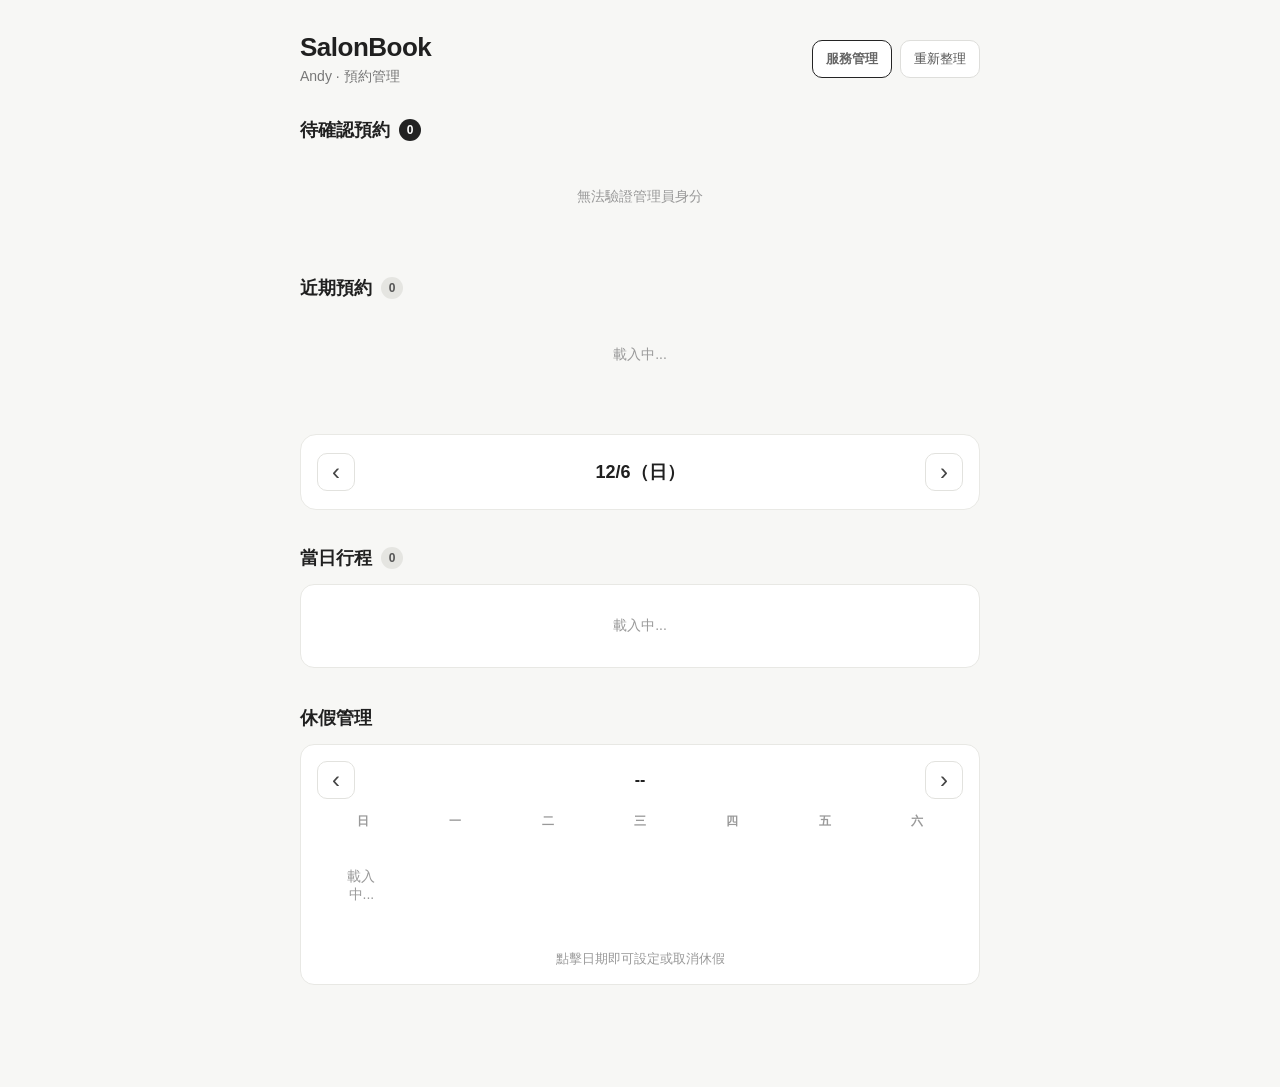
==== frontend/admin.html @ e7a5f5e0 "fix: improve admin mobile usability" ====
<!DOCTYPE html>
<html lang="zh-TW">

<head>
    <meta charset="UTF-8">

    <meta
        name="viewport"
        content="width=device-width, initial-scale=1.0"
    >

    <title>SalonBook 管理</title>

    <link
        rel="stylesheet"
        href="admin.css"
    >
</head>

<body>

    <main class="container">

        <header class="header">
            <div>
                <h1>SalonBook</h1>
                <p>Andy · 預約管理</p>
            </div>

            <div class="header-actions">

                <a
                    href="services.html"
                    class="header-nav-button"
                >
                    服務管理
                </a>

                <button
                    id="refresh-button"
                    type="button"
                    class="refresh-button"
                >
                    重新整理
                </button>

            </div>
        </header>


        <!-- 待確認：所有未來 PENDING，不受日期切換影響 -->
        <section class="section">

            <div class="section-header">

                <h2>待確認預約</h2>

                <span
                    id="pending-count"
                    class="count"
                >
                    0
                </span>

            </div>

            <div
                id="booking-list"
                class="booking-list"
            >
                <p class="loading">
                    載入中...
                </p>
            </div>

        </section>


        <!-- 近期預約：最近 10 筆 CONFIRMED，不受日期切換影響 -->
        <section class="section">

            <div class="section-header">

                <h2>近期預約</h2>

                <span
                    id="upcoming-count"
                    class="count count-secondary"
                >
                    0
                </span>

            </div>

            <div
                id="upcoming-list"
                class="booking-list"
            >
                <p class="loading">
                    載入中...
                </p>
            </div>

        </section>


        <!-- 日期導覽：僅影響下方「當日行程」 -->
        <section class="date-navigation">

            <button
                id="previous-date-button"
                type="button"
                class="date-button"
            >
                ‹
            </button>

            <div
                id="date-picker-button"
                class="current-date"
                role="button"
                tabindex="0"
            >
                <strong id="current-date-text">
                    --
                </strong>
            </div>

            <input
                id="date-picker"
                type="date"
                hidden
            >

            <button
                id="next-date-button"
                type="button"
                class="date-button"
            >
                ›
            </button>

        </section>


        <!-- 當日行程：目前選擇日期的 CONFIRMED -->
        <section class="section schedule-section">

            <div class="section-header">

                <h2>當日行程</h2>

                <span
                    id="schedule-count"
                    class="count count-secondary"
                >
                    0
                </span>

            </div>

            <div
                id="schedule-list"
                class="schedule-list"
            >
                <p class="loading">
                    載入中...
                </p>
            </div>

        </section>


        <!-- 休假管理 -->
        <section class="section">

            <div class="section-header">
                <h2>休假管理</h2>
            </div>

            <div class="calendar">

                <div class="calendar-header">

                    <button
                        id="calendar-prev-month"
                        type="button"
                        class="date-button"
                    >
                        ‹
                    </button>

                    <strong id="calendar-month-label">
                        --
                    </strong>

                    <button
                        id="calendar-next-month"
                        type="button"
                        class="date-button"
                    >
                        ›
                    </button>

                </div>

                <div class="calendar-weekdays">
                    <span>日</span>
                    <span>一</span>
                    <span>二</span>
                    <span>三</span>
                    <span>四</span>
                    <span>五</span>
                    <span>六</span>
                </div>

                <div
                    id="calendar-grid"
                    class="calendar-grid"
                >
                    <p class="loading">
                        載入中...
                    </p>
                </div>

                <p class="calendar-hint">
                    點擊日期即可設定或取消休假
                </p>

            </div>

        </section>

    </main>

    
    <script src="https://static.line-scdn.net/liff/edge/2/sdk.js"></script>
    <script src="admin.js"></script>

</body>

</html>
---- frontend/admin.css ----
/* =========================================
   Base
========================================= */

* {
    box-sizing: border-box;
}

html,
body {
    overflow-x: hidden;
}

body {
    margin: 0;
    background: #f7f7f5;

    font-family:
        -apple-system,
        BlinkMacSystemFont,
        "Segoe UI",
        "Noto Sans TC",
        sans-serif;

    color: #202020;
}

button {
    font: inherit;
}


/* =========================================
   Layout
========================================= */

.container {
    width: 100%;
    max-width: 720px;

    margin: 0 auto;
    padding:
        32px
        20px
        64px;
}


/* =========================================
   Header
========================================= */

.header {
    display: flex;
    align-items: center;
    justify-content: space-between;

    margin-bottom: 32px;
}

.header h1 {
    margin: 0 0 5px;

    font-size: 26px;
    font-weight: 750;
    letter-spacing: -0.5px;
}

.header p {
    margin: 0;

    color: #777;
    font-size: 14px;
}

.header-actions {
    display: flex;
    align-items: center;

    gap: 8px;
}

.refresh-button,
.header-nav-button {
    padding: 9px 13px;

    border: 1px solid #dededb;
    border-radius: 10px;

    background: #ffffff;
    color: #555;

    font-size: 13px;

    cursor: pointer;

    transition:
        background 0.15s ease,
        border-color 0.15s ease;
}

.refresh-button:hover,
.header-nav-button:hover {
    background: #f1f1ef;
    border-color: #d0d0cc;
}

.header-nav-button {
    display: inline-flex;
    align-items: center;

    text-decoration: none;

    border-color: #242424;
    color: #242424;
    font-weight: 600;
}

.header-nav-button:hover {
    background: #242424;
    color: #ffffff;
}


/* =========================================
   Date navigation
========================================= */

.date-navigation {
    display: grid;
    grid-template-columns: 44px 1fr 44px;

    align-items: center;

    padding: 18px 16px;
    margin-bottom: 32px;

    background: #ffffff;

    border: 1px solid #e9e9e5;
    border-radius: 16px;
}

.date-button {
    display: flex;
    align-items: center;
    justify-content: center;

    width: 38px;
    height: 38px;

    padding: 0;

    border: 1px solid #e2e2de;
    border-radius: 10px;

    background: #ffffff;
    color: #444;

    font-size: 24px;
    line-height: 1;

    cursor: pointer;

    transition:
        background 0.15s ease,
        border-color 0.15s ease;
}

.date-button:last-child {
    justify-self: end;
}

.date-button:hover {
    background: #f4f4f1;
    border-color: #d5d5d0;
}

.current-date {
    display: flex;
    align-items: center;
    justify-content: center;

    min-height: 38px;

    border-radius: 10px;

    cursor: pointer;
}

.current-date:hover {
    background: #f7f7f4;
}

.current-date strong {
    font-size: 18px;
    font-weight: 700;
}


/* =========================================
   Section
========================================= */

.section {
    margin-bottom: 38px;
}

.section-header {
    display: flex;
    align-items: center;

    gap: 9px;

    margin-bottom: 14px;
}

.section-header h2 {
    margin: 0;

    font-size: 18px;
    font-weight: 700;
}

.count {
    display: inline-flex;

    align-items: center;
    justify-content: center;

    min-width: 22px;
    height: 22px;

    padding: 0 7px;

    border-radius: 999px;

    background: #222222;
    color: #ffffff;

    font-size: 12px;
    font-weight: 600;
}

.count-secondary {
    background: #e5e5e1;
    color: #555;
}


/* =========================================
   Pending booking list
========================================= */

.booking-list {
    display: flex;
    flex-direction: column;

    gap: 12px;
}

.booking-card {
    display: grid;

    grid-template-columns:
        72px
        1fr
        auto;

    align-items: center;

    gap: 16px;

    padding: 17px;

    background: #ffffff;

    border: 1px solid #e8e8e4;
    border-radius: 14px;

    transition:
        border-color 0.15s ease,
        box-shadow 0.15s ease;
}

.booking-card:hover {
    border-color: #ddddda;

    box-shadow:
        0 3px 12px
        rgba(0, 0, 0, 0.035);
}


/* =========================================
   Booking time
========================================= */

.booking-time {
    display: flex;
    flex-direction: column;

    gap: 3px;
}

.booking-time strong {
    font-size: 16px;
    font-weight: 700;
}

.booking-time span {
    color: #777;
    font-size: 14px;
}


/* =========================================
   Booking information
========================================= */

.booking-info {
    min-width: 0;
}

.booking-info h3 {
    margin: 0 0 5px;

    font-size: 16px;
    font-weight: 650;
}

.booking-info p {
    margin: 3px 0;

    color: #696969;
    font-size: 14px;
}

.booking-info .phone {
    color: #929292;
    font-size: 13px;
}


/* =========================================
   Booking actions
========================================= */

.booking-actions {
    display: flex;

    align-items: center;

    gap: 7px;
}

.booking-actions button {
    min-height: 38px;

    padding: 8px 13px;

    border-radius: 9px;

    font-size: 13px;
    font-weight: 600;

    cursor: pointer;

    transition:
        background 0.15s ease,
        border-color 0.15s ease,
        opacity 0.15s ease;
}

.reject-button {
    border: 1px solid #dededb;

    background: #ffffff;
    color: #666;
}

.reject-button:hover {
    background: #f4f4f1;
}

.confirm-button {
    border: 1px solid #242424;

    background: #242424;
    color: #ffffff;
}

.confirm-button:hover {
    background: #3a3a3a;
}


/* =========================================
   Daily schedule
========================================= */

.schedule-section {
    padding-top: 4px;
}

.schedule-list {
    display: flex;
    flex-direction: column;

    background: #ffffff;

    border: 1px solid #e8e8e4;
    border-radius: 14px;

    overflow: hidden;
}


/*
   These classes will be used by admin.js
   when we implement today's confirmed schedule.
*/

.schedule-item {
    display: grid;

    grid-template-columns:
        70px
        1fr;

    gap: 16px;

    padding: 17px;

    border-bottom: 1px solid #eeeeeb;
}

.schedule-item:last-child {
    border-bottom: none;
}

.schedule-time {
    font-size: 16px;
    font-weight: 700;
}

.schedule-info h3 {
    margin: 0 0 5px;

    font-size: 15px;
    font-weight: 650;
}

.schedule-info p {
    margin: 0;

    color: #777;
    font-size: 13px;
}


/* =========================================
   Leave calendar
========================================= */

.calendar {
    padding: 16px;

    background: #ffffff;

    border: 1px solid #e8e8e4;
    border-radius: 14px;
}

.calendar-header {
    display: grid;
    grid-template-columns: 38px 1fr 38px;

    align-items: center;

    margin-bottom: 14px;
}

.calendar-header strong {
    text-align: center;

    font-size: 16px;
    font-weight: 700;
}

.calendar-weekdays {
    display: grid;
    grid-template-columns: repeat(7, 1fr);

    margin-bottom: 6px;

    color: #999;
    font-size: 12px;
    font-weight: 600;
    text-align: center;
}

.calendar-grid {
    display: grid;
    grid-template-columns: repeat(7, 1fr);

    gap: 4px;
}

.calendar-day {
    display: flex;
    align-items: center;
    justify-content: center;

    aspect-ratio: 1;

    border: 1px solid transparent;
    border-radius: 10px;

    background: none;

    font-size: 14px;
    color: #202020;

    cursor: pointer;

    transition:
        background 0.15s ease,
        border-color 0.15s ease;
}

.calendar-day:hover {
    background: #f4f4f1;
}

.calendar-day:disabled {
    color: #cccccc;
    cursor: default;
}

.calendar-day:disabled:hover {
    background: none;
}

.calendar-day-empty {
    visibility: hidden;
}

.calendar-day-off {
    background: #fdeceb;
    border-color: #f3c8c4;
    color: #c0392b;
    font-weight: 700;
}

.calendar-day-off:hover {
    background: #fbe0dd;
}

.calendar-hint {
    margin: 14px 0 0;

    text-align: center;

    color: #999;
    font-size: 13px;
}


/* =========================================
   Loading / Empty
========================================= */

.loading,
.empty {
    margin: 0;

    padding: 32px 20px;

    text-align: center;

    color: #999;
    font-size: 14px;
}


/* =========================================
   Mobile
========================================= */

@media (max-width: 600px) {

    .container {
        padding:
            24px
            16px
            48px;
    }


    /* Header */

    .header {
        margin-bottom: 24px;
    }

    .header h1 {
        font-size: 24px;
    }

    .header-actions {
        flex-wrap: wrap;
        justify-content: flex-end;
    }

    .refresh-button,
    .header-nav-button {
        padding: 8px 10px;

        font-size: 12px;
    }


    /* Date */

    .date-navigation {
        margin-bottom: 28px;

        padding:
            15px
            12px;
    }


    /* Pending card */

    .booking-card {
        grid-template-columns:
            60px
            1fr;

        gap:
            12px
            14px;

        padding: 16px;
    }

    .booking-actions {
        grid-column:
            1 / -1;

        justify-content: flex-end;

        padding-top: 4px;
    }

    .booking-actions button {
        min-width: 76px;
    }


    /* Schedule */

    .schedule-item {
        grid-template-columns:
            58px
            1fr;

        gap: 12px;

        padding:
            16px
            15px;
    }
}


/* =========================================
   Very small phones
========================================= */

@media (max-width: 380px) {

    .container {
        padding-left: 13px;
        padding-right: 13px;
    }

    .booking-actions {
        display: grid;

        grid-template-columns:
            1fr
            1fr;
    }

    .booking-actions button {
        width: 100%;
    }
}


/* =========================================
   Service management
========================================= */

.header a {
    color: #666;
    text-decoration: none;
}

.header a:hover {
    text-decoration: underline;
}

.service-list {
    display: flex;
    flex-direction: column;

    gap: 12px;
}

.service-card {
    display: flex;
    align-items: center;
    justify-content: space-between;

    gap: 16px;

    padding: 17px;

    background: #ffffff;

    border: 1px solid #e8e8e4;
    border-radius: 14px;
}

.service-card.inactive {
    opacity: 0.55;
}

.service-card-info h3 {
    margin: 0 0 5px;

    font-size: 16px;
    font-weight: 650;
}

.service-card-info p {
    margin: 3px 0;

    color: #696969;
    font-size: 14px;
}

.service-status {
    display: inline-flex;

    align-items: center;

    margin-top: 4px;

    padding: 2px 9px;

    border-radius: 999px;

    font-size: 12px;
    font-weight: 600;

    background: #e5f6ec;
    color: #1f8a4c;
}

.service-status.inactive {
    background: #f1f1ef;
    color: #888;
}

.service-card-actions {
    flex-shrink: 0;
}

.service-edit-button {
    min-height: 38px;

    padding: 8px 13px;

    border: 1px solid #dededb;
    border-radius: 9px;

    background: #ffffff;
    color: #555;

    font-size: 13px;
    font-weight: 600;

    cursor: pointer;

    transition: background 0.15s ease;
}

.service-edit-button:hover {
    background: #f4f4f1;
}

.service-form {
    display: flex;
    flex-direction: column;

    gap: 12px;

    padding: 16px;

    background: #ffffff;

    border: 1px solid #e8e8e4;
    border-radius: 14px;
}

.service-field {
    display: flex;
    flex-direction: column;

    min-width: 0;

    gap: 6px;

    color: #555;
    font-size: 13px;
    font-weight: 600;
}

.service-field input[type="text"],
.service-field input[type="number"] {
    width: 100%;
    min-width: 0;

    padding: 9px 11px;

    border: 1px solid #dededb;
    border-radius: 9px;

    font: inherit;
    font-weight: 400;

    color: #202020;
}

.service-field-checkbox {
    flex-direction: row;
    align-items: center;

    gap: 8px;
}

.service-field-row {
    display: grid;
    grid-template-columns: minmax(0, 1fr) minmax(0, 1fr);

    gap: 12px;
}

.service-submit {
    min-height: 42px;

    padding: 10px 13px;

    border: 1px solid #242424;
    border-radius: 9px;

    background: #242424;
    color: #ffffff;

    font-size: 14px;
    font-weight: 600;

    cursor: pointer;

    transition: background 0.15s ease;
}

.service-submit:hover {
    background: #3a3a3a;
}

.service-edit-overlay {
    position: fixed;
    inset: 0;

    display: flex;
    align-items: center;
    justify-content: center;

    padding: 20px;

    background: rgba(0, 0, 0, 0.4);

    z-index: 100;
}

.service-edit-overlay.hidden {
    display: none;
}

.service-edit-dialog {
    width: 100%;
    max-width: 420px;

    padding: 20px;

    background: #ffffff;

    border-radius: 16px;
}

.service-edit-dialog h2 {
    margin: 0 0 16px;

    font-size: 18px;
    font-weight: 700;
}

.service-edit-dialog form {
    display: flex;
    flex-direction: column;

    gap: 14px;
}

.service-edit-actions {
    display: flex;

    justify-content: flex-end;

    gap: 8px;
}

.service-edit-actions button {
    min-height: 42px;

    padding: 10px 16px;

    border-radius: 9px;

    font-size: 14px;
    font-weight: 600;

    cursor: pointer;
}
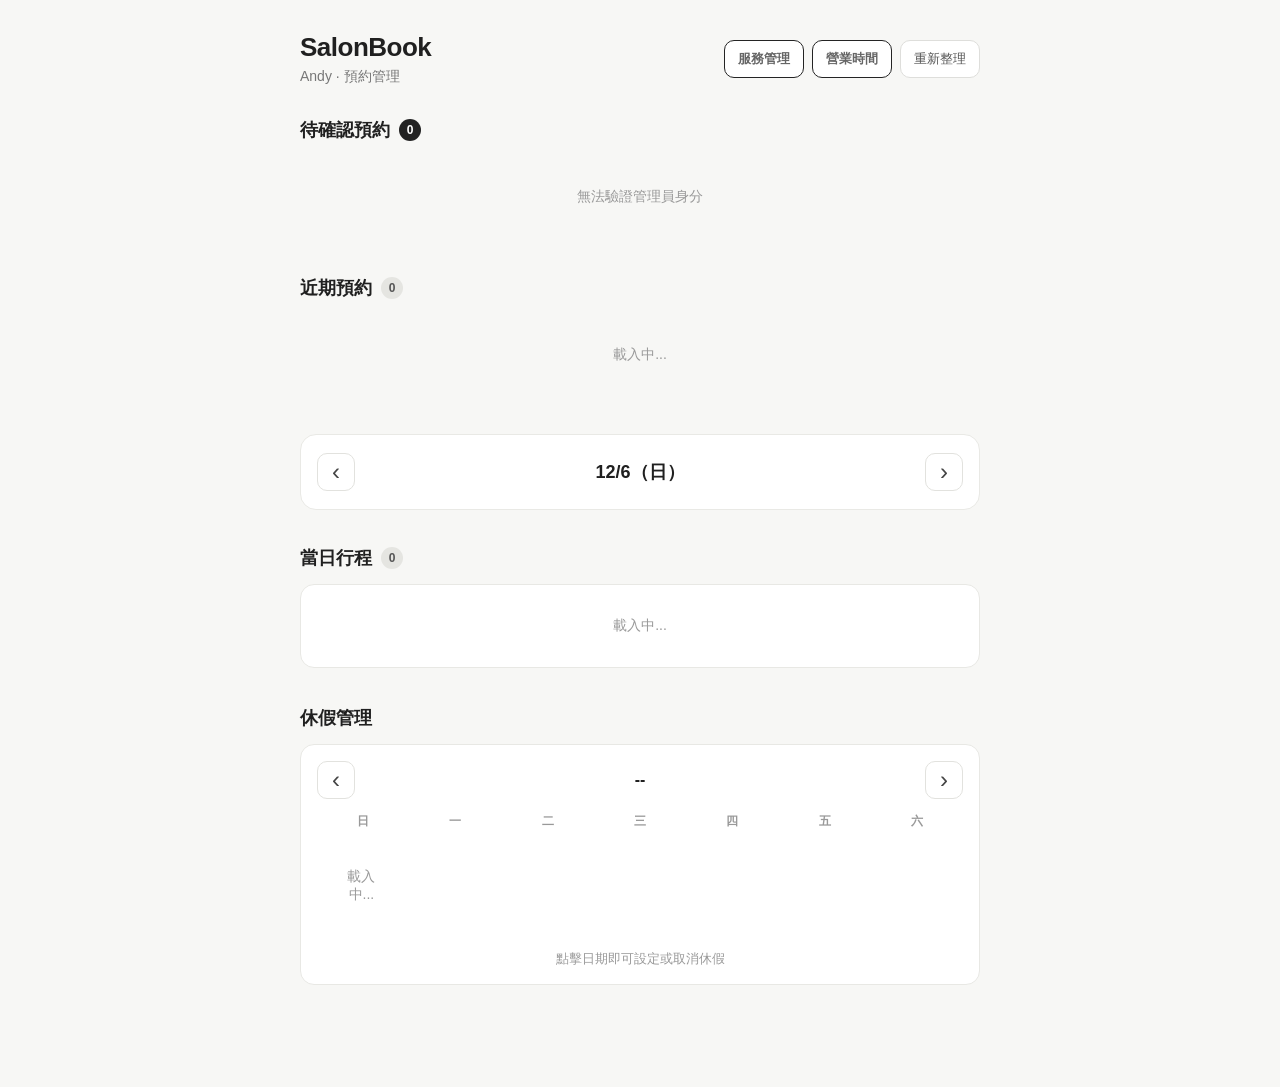
==== commit 3d796008: "feat: add business hours management" ====
--- a/frontend/admin.html
+++ b/frontend/admin.html
@@ -34,6 +34,13 @@
                     class="header-nav-button"
                 >
                     服務管理
+                </a>
+
+                <a
+                    href="schedule.html"
+                    class="header-nav-button"
+                >
+                    營業時間
                 </a>
 
                 <button
--- a/frontend/admin.css
+++ b/frontend/admin.css
@@ -947,4 +947,85 @@
     font-weight: 600;
 
     cursor: pointer;
+}
+
+
+/* =========================================
+   Weekly schedule
+========================================= */
+
+.schedule-week-list {
+    display: flex;
+    flex-direction: column;
+
+    background: #ffffff;
+
+    border: 1px solid #e8e8e4;
+    border-radius: 14px;
+
+    overflow: hidden;
+}
+
+.schedule-week-row {
+    display: flex;
+    align-items: center;
+    justify-content: space-between;
+
+    gap: 12px;
+
+    padding: 16px 17px;
+
+    border-bottom: 1px solid #eeeeeb;
+}
+
+.schedule-week-row:last-child {
+    border-bottom: none;
+}
+
+.schedule-week-info {
+    display: flex;
+    flex-direction: column;
+
+    gap: 3px;
+}
+
+.schedule-week-info strong {
+    font-size: 15px;
+    font-weight: 650;
+}
+
+.schedule-week-info span {
+    color: #777;
+    font-size: 13px;
+}
+
+.schedule-week-row.closed .schedule-week-info span {
+    color: #c0392b;
+}
+
+.schedule-edit-button {
+    min-height: 38px;
+
+    padding: 8px 13px;
+
+    border: 1px solid #dededb;
+    border-radius: 9px;
+
+    background: #ffffff;
+    color: #555;
+
+    font-size: 13px;
+    font-weight: 600;
+
+    cursor: pointer;
+
+    transition: background 0.15s ease;
+}
+
+.schedule-edit-button:hover {
+    background: #f4f4f1;
+}
+
+#schedule-edit-time-fields.hidden {
+    display: none;
 }
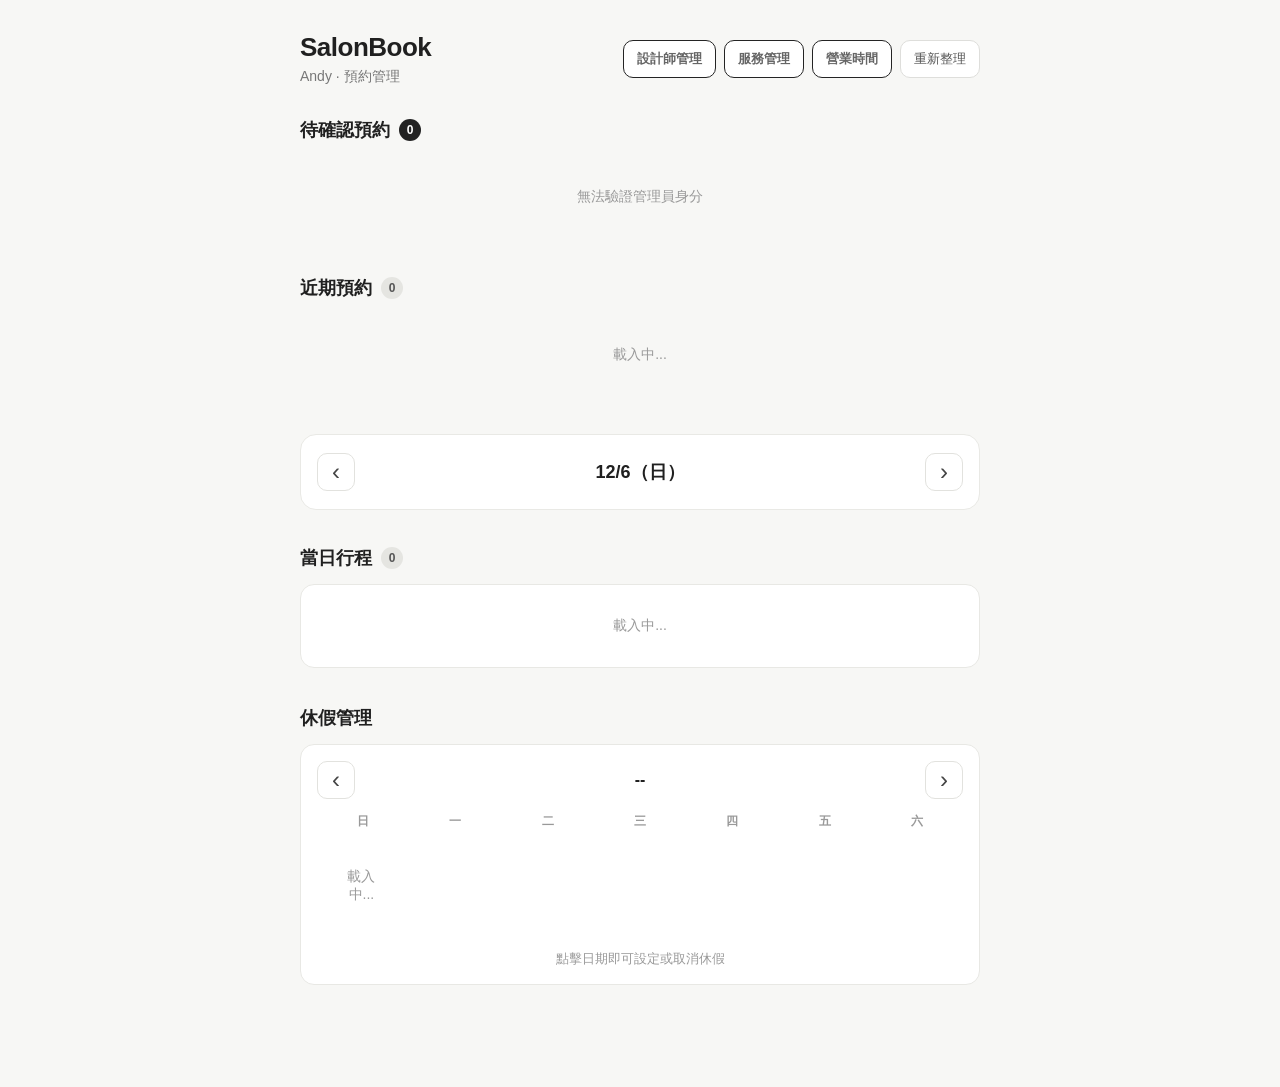
==== commit 472f53fd: "add multi-staff booking support" ====
--- a/frontend/admin.html
+++ b/frontend/admin.html
@@ -28,6 +28,13 @@
             </div>
 
             <div class="header-actions">
+
+                <a
+                    href="staff.html"
+                    class="header-nav-button"
+                >
+                    設計師管理
+                </a>
 
                 <a
                     href="services.html"
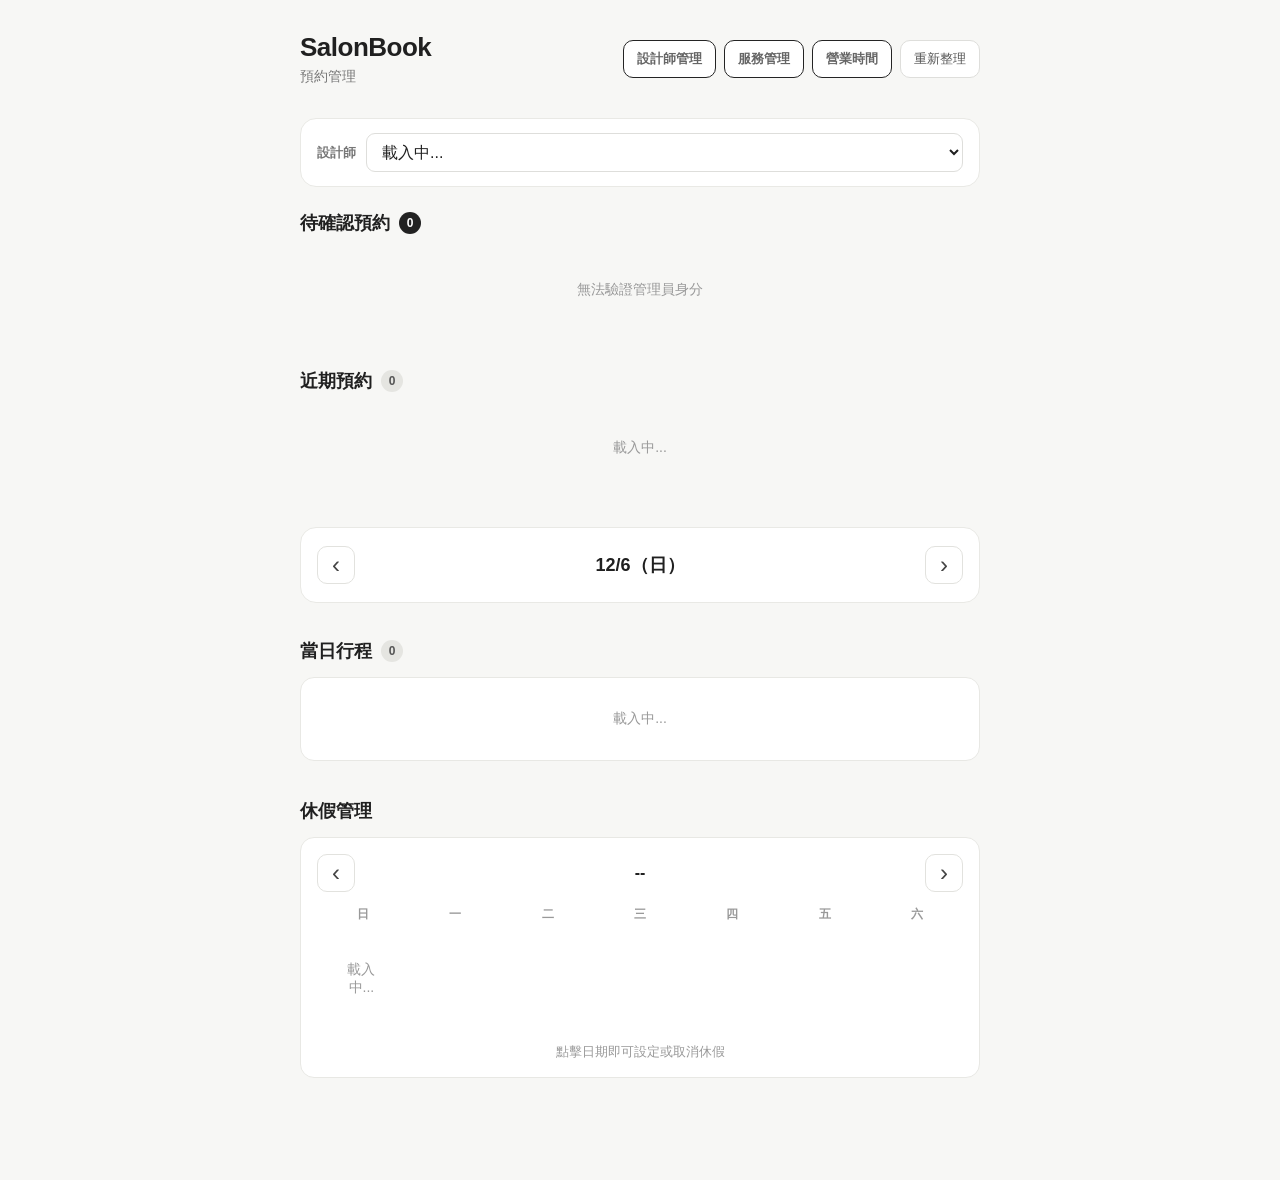
==== commit 747ebb5c: "feat: support staff switching in admin dashboard" ====
--- a/frontend/admin.html
+++ b/frontend/admin.html
@@ -24,7 +24,7 @@
         <header class="header">
             <div>
                 <h1>SalonBook</h1>
-                <p>Andy · 預約管理</p>
+                <p id="current-staff-label">預約管理</p>
             </div>
 
             <div class="header-actions">
@@ -44,6 +44,7 @@
                 </a>
 
                 <a
+                    id="schedule-nav-link"
                     href="schedule.html"
                     class="header-nav-button"
                 >
@@ -60,6 +61,18 @@
 
             </div>
         </header>
+
+
+        <!-- 設計師切換 -->
+        <section class="staff-switcher">
+
+            <label for="staff-select">設計師</label>
+
+            <select id="staff-select">
+                <option>載入中...</option>
+            </select>
+
+        </section>
 
 
         <!-- 待確認：所有未來 PENDING，不受日期切換影響 -->
--- a/frontend/admin.css
+++ b/frontend/admin.css
@@ -1028,4 +1028,46 @@
 
 #schedule-edit-time-fields.hidden {
     display: none;
+}
+
+
+/* =========================================
+   Staff switcher
+========================================= */
+
+.staff-switcher {
+    display: flex;
+    align-items: center;
+
+    gap: 10px;
+
+    padding: 14px 16px;
+    margin-bottom: 24px;
+
+    background: #ffffff;
+
+    border: 1px solid #e9e9e5;
+    border-radius: 16px;
+}
+
+.staff-switcher label {
+    flex-shrink: 0;
+
+    color: #777;
+    font-size: 13px;
+    font-weight: 600;
+}
+
+.staff-switcher select {
+    flex: 1;
+
+    padding: 9px 11px;
+
+    border: 1px solid #dededb;
+    border-radius: 9px;
+
+    background: #ffffff;
+    color: #202020;
+
+    font: inherit;
 }
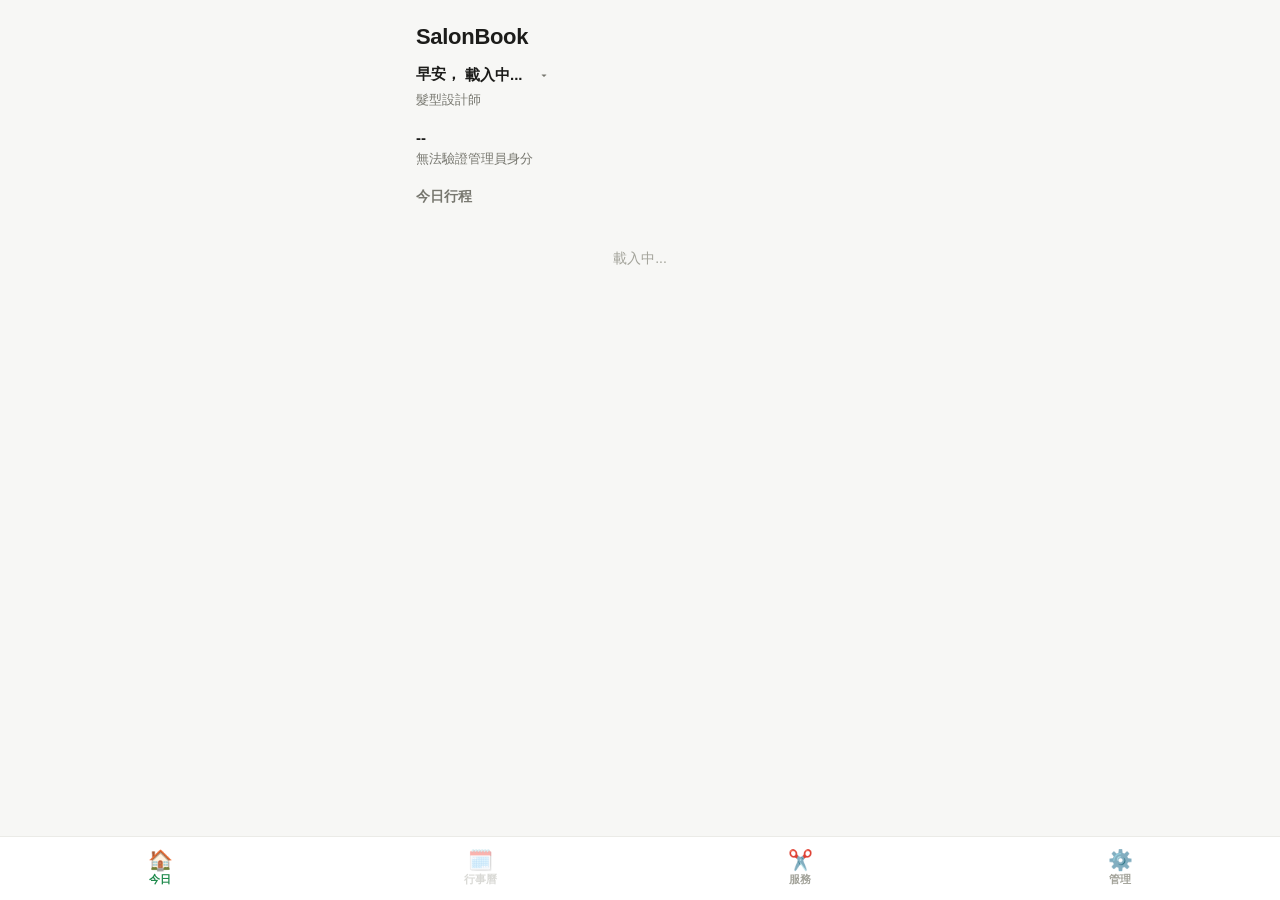
==== commit 09b64014: "feat: redesign admin today booking flow" ====
--- a/frontend/admin.html
+++ b/frontend/admin.html
@@ -9,261 +9,152 @@
         content="width=device-width, initial-scale=1.0"
     >
 
-    <title>SalonBook 管理</title>
+    <title>SalonBook 今日</title>
 
     <link
         rel="stylesheet"
-        href="admin.css"
+        href="admin-app.css"
     >
 </head>
 
 <body>
 
-    <main class="container">
+    <main class="app-container">
 
-        <header class="header">
+        <!-- 問候 + 設計師切換 -->
+        <header class="greeting-header">
             <div>
-                <h1>SalonBook</h1>
-                <p id="current-staff-label">預約管理</p>
-            </div>
+                <h1 class="brand-title">SalonBook</h1>
 
-            <div class="header-actions">
+                <div class="staff-switcher-v2">
+                    <span class="staff-greeting-prefix">早安，</span>
+                    <select id="staff-select">
+                        <option>載入中...</option>
+                    </select>
+                </div>
 
-                <a
-                    href="staff.html"
-                    class="header-nav-button"
-                >
-                    設計師管理
-                </a>
-
-                <a
-                    href="services.html"
-                    class="header-nav-button"
-                >
-                    服務管理
-                </a>
-
-                <a
-                    id="schedule-nav-link"
-                    href="schedule.html"
-                    class="header-nav-button"
-                >
-                    營業時間
-                </a>
-
-                <button
-                    id="refresh-button"
-                    type="button"
-                    class="refresh-button"
-                >
-                    重新整理
-                </button>
-
+                <p class="staff-role" id="staff-role">髮型設計師</p>
             </div>
         </header>
 
+        <p class="today-date" id="today-date">--</p>
+        <p class="today-summary" id="today-summary">載入中...</p>
 
-        <!-- 設計師切換 -->
-        <section class="staff-switcher">
 
-            <label for="staff-select">設計師</label>
+        <!-- 需要處理：待確認預約入口 -->
+        <a
+            id="pending-alert-card"
+            href="#"
+            class="alert-card"
+            style="display: none;"
+        >
+            <span class="alert-card-icon">⏰</span>
 
-            <select id="staff-select">
-                <option>載入中...</option>
-            </select>
+            <span class="alert-card-body">
+                <span class="alert-card-label">需要處理</span>
+                <span class="alert-card-title">
+                    待確認預約
+                    <span
+                        class="alert-card-count"
+                        id="pending-alert-count"
+                    >0</span>
+                </span>
+            </span>
+
+            <span class="alert-card-chevron">›</span>
+        </a>
+
+
+        <!-- 下一位客人 -->
+        <section class="app-section" id="next-customer-section" style="display: none;">
+
+            <div class="app-section-header">
+                <span class="app-section-title">下一位客人</span>
+            </div>
+
+            <a
+                id="next-customer-card"
+                href="#"
+                class="next-card"
+            >
+                <span class="next-card-time-badge">📅</span>
+
+                <span class="next-card-body">
+                    <span class="next-card-time" id="next-customer-time">--:--</span>
+                    <div class="next-card-name" id="next-customer-name">--</div>
+                    <div class="next-card-meta" id="next-customer-meta">--</div>
+                </span>
+
+                <span class="next-card-chevron">›</span>
+            </a>
 
         </section>
 
 
-        <!-- 待確認：所有未來 PENDING，不受日期切換影響 -->
-        <section class="section">
+        <!-- 今日行程摘要 -->
+        <section class="app-section">
 
-            <div class="section-header">
-
-                <h2>待確認預約</h2>
-
-                <span
-                    id="pending-count"
-                    class="count"
-                >
-                    0
-                </span>
-
+            <div class="app-section-header">
+                <span class="app-section-title" id="today-schedule-title">今日行程</span>
             </div>
 
             <div
-                id="booking-list"
-                class="booking-list"
+                id="today-schedule-list"
+                class="timeline-list"
             >
-                <p class="loading">
-                    載入中...
-                </p>
-            </div>
-
-        </section>
-
-
-        <!-- 近期預約：最近 10 筆 CONFIRMED，不受日期切換影響 -->
-        <section class="section">
-
-            <div class="section-header">
-
-                <h2>近期預約</h2>
-
-                <span
-                    id="upcoming-count"
-                    class="count count-secondary"
-                >
-                    0
-                </span>
-
-            </div>
-
-            <div
-                id="upcoming-list"
-                class="booking-list"
-            >
-                <p class="loading">
-                    載入中...
-                </p>
-            </div>
-
-        </section>
-
-
-        <!-- 日期導覽：僅影響下方「當日行程」 -->
-        <section class="date-navigation">
-
-            <button
-                id="previous-date-button"
-                type="button"
-                class="date-button"
-            >
-                ‹
-            </button>
-
-            <div
-                id="date-picker-button"
-                class="current-date"
-                role="button"
-                tabindex="0"
-            >
-                <strong id="current-date-text">
-                    --
-                </strong>
-            </div>
-
-            <input
-                id="date-picker"
-                type="date"
-                hidden
-            >
-
-            <button
-                id="next-date-button"
-                type="button"
-                class="date-button"
-            >
-                ›
-            </button>
-
-        </section>
-
-
-        <!-- 當日行程：目前選擇日期的 CONFIRMED -->
-        <section class="section schedule-section">
-
-            <div class="section-header">
-
-                <h2>當日行程</h2>
-
-                <span
-                    id="schedule-count"
-                    class="count count-secondary"
-                >
-                    0
-                </span>
-
-            </div>
-
-            <div
-                id="schedule-list"
-                class="schedule-list"
-            >
-                <p class="loading">
-                    載入中...
-                </p>
-            </div>
-
-        </section>
-
-
-        <!-- 休假管理 -->
-        <section class="section">
-
-            <div class="section-header">
-                <h2>休假管理</h2>
-            </div>
-
-            <div class="calendar">
-
-                <div class="calendar-header">
-
-                    <button
-                        id="calendar-prev-month"
-                        type="button"
-                        class="date-button"
-                    >
-                        ‹
-                    </button>
-
-                    <strong id="calendar-month-label">
-                        --
-                    </strong>
-
-                    <button
-                        id="calendar-next-month"
-                        type="button"
-                        class="date-button"
-                    >
-                        ›
-                    </button>
-
-                </div>
-
-                <div class="calendar-weekdays">
-                    <span>日</span>
-                    <span>一</span>
-                    <span>二</span>
-                    <span>三</span>
-                    <span>四</span>
-                    <span>五</span>
-                    <span>六</span>
-                </div>
-
-                <div
-                    id="calendar-grid"
-                    class="calendar-grid"
-                >
-                    <p class="loading">
-                        載入中...
-                    </p>
-                </div>
-
-                <p class="calendar-hint">
-                    點擊日期即可設定或取消休假
-                </p>
-
+                <p class="state-message">載入中...</p>
             </div>
 
         </section>
 
     </main>
 
-    
+
+    <!-- Bottom Navigation -->
+    <nav class="bottom-nav">
+
+        <a
+            id="nav-today"
+            href="admin.html"
+            class="bottom-nav-item is-active"
+        >
+            <span class="bottom-nav-icon">🏠</span>
+            今日
+        </a>
+
+        <span
+            id="nav-calendar"
+            class="bottom-nav-item is-disabled"
+        >
+            <span class="bottom-nav-icon">🗓️</span>
+            行事曆
+        </span>
+
+        <a
+            id="nav-services"
+            href="services.html"
+            class="bottom-nav-item"
+        >
+            <span class="bottom-nav-icon">✂️</span>
+            服務
+        </a>
+
+        <a
+            id="nav-management"
+            href="staff.html"
+            class="bottom-nav-item"
+        >
+            <span class="bottom-nav-icon">⚙️</span>
+            管理
+        </a>
+
+    </nav>
+
+
     <script src="https://static.line-scdn.net/liff/edge/2/sdk.js"></script>
+    <script src="admin-common.js"></script>
     <script src="admin.js"></script>
 
 </body>
 
-</html>+</html>
--- a/frontend/admin-app.css
+++ b/frontend/admin-app.css
@@ -0,0 +1,984 @@
+/* =========================================
+   SalonBook Admin App — Design tokens
+
+   這是新版 Admin App（今日／待確認列表／Booking Detail／
+   Bottom Navigation）專用的樣式，與舊版 admin.css（仍給
+   schedule.html / services.html / staff.html 使用）分開，
+   避免這次的視覺調整影響尚未重做的頁面。
+
+   顏色、字體、button 樣式都還不是最終版，因此全部走 CSS
+   variable，之後要統一調整時只需要改這裡。
+========================================= */
+
+:root {
+    /* Surface */
+    --color-bg: #f7f7f5;
+    --color-surface: #ffffff;
+    --color-border: #ebebe7;
+
+    /* Text */
+    --color-text: #1c1c1a;
+    --color-text-muted: #77776f;
+    --color-text-faint: #a3a39a;
+
+    /* Brand */
+    --color-brand: #1f8a4c;
+    --color-brand-contrast: #ffffff;
+
+    /* Semantic status */
+    --color-warning-bg: #fdeee0;
+    --color-warning-fg: #c8672a;
+    --color-warning-icon: #e8863f;
+
+    --color-success-bg: #e8f5ec;
+    --color-success-fg: #1f8a4c;
+
+    --color-danger-bg: #fdeceb;
+    --color-danger-fg: #c0392b;
+
+    --color-info-bg: #eef2fc;
+    --color-info-fg: #3c5fce;
+
+    /* Spacing scale */
+    --space-1: 4px;
+    --space-2: 8px;
+    --space-3: 12px;
+    --space-4: 16px;
+    --space-5: 20px;
+    --space-6: 24px;
+    --space-8: 32px;
+
+    /* Radius */
+    --radius-sm: 8px;
+    --radius-md: 14px;
+    --radius-lg: 20px;
+    --radius-pill: 999px;
+
+    /* Shadow (kept minimal on purpose) */
+    --shadow-card: 0 1px 2px rgba(20, 20, 15, 0.04);
+
+    /* Bottom nav height, used to pad page content */
+    --bottom-nav-height: 64px;
+}
+
+
+/* =========================================
+   Base
+========================================= */
+
+* {
+    box-sizing: border-box;
+}
+
+html,
+body {
+    overflow-x: hidden;
+}
+
+body {
+    margin: 0;
+    background: var(--color-bg);
+
+    font-family:
+        -apple-system,
+        BlinkMacSystemFont,
+        "Segoe UI",
+        "Noto Sans TC",
+        sans-serif;
+
+    color: var(--color-text);
+}
+
+button {
+    font: inherit;
+}
+
+a {
+    color: inherit;
+    text-decoration: none;
+}
+
+
+/* =========================================
+   Layout
+========================================= */
+
+.app-container {
+    width: 100%;
+    max-width: 480px;
+
+    margin: 0 auto;
+
+    padding: var(--space-6) var(--space-4) calc(var(--bottom-nav-height) + var(--space-6));
+}
+
+.app-container.no-bottom-nav {
+    padding-bottom: var(--space-8);
+}
+
+
+/* =========================================
+   Top bar (detail-page style back header)
+========================================= */
+
+.top-bar {
+    display: flex;
+    align-items: center;
+
+    gap: var(--space-2);
+
+    margin-bottom: var(--space-5);
+}
+
+.top-bar-back {
+    display: flex;
+    align-items: center;
+    justify-content: center;
+
+    width: 36px;
+    height: 36px;
+
+    padding: 0;
+
+    border: none;
+    border-radius: var(--radius-sm);
+
+    background: none;
+    color: var(--color-text);
+
+    font-size: 20px;
+
+    cursor: pointer;
+}
+
+.top-bar-back:hover {
+    background: var(--color-border);
+}
+
+.top-bar-title {
+    flex: 1;
+
+    font-size: 16px;
+    font-weight: 700;
+}
+
+.top-bar-action {
+    color: var(--color-text-muted);
+    font-size: 20px;
+}
+
+
+/* =========================================
+   Today — Greeting header
+========================================= */
+
+.greeting-header {
+    display: flex;
+    align-items: center;
+    justify-content: space-between;
+
+    margin-bottom: var(--space-5);
+}
+
+.brand-title {
+    margin: 0 0 var(--space-2);
+
+    font-size: 22px;
+    font-weight: 800;
+    letter-spacing: -0.3px;
+}
+
+.staff-switcher-v2 {
+    position: relative;
+
+    display: inline-flex;
+    align-items: center;
+}
+
+.staff-greeting-prefix {
+    font-size: 15px;
+    font-weight: 700;
+    color: var(--color-text);
+}
+
+.staff-switcher-v2 select {
+    appearance: none;
+
+    padding: var(--space-2) var(--space-6) var(--space-2) var(--space-1);
+
+    border: none;
+    background: none;
+
+    font: inherit;
+    font-size: 15px;
+    font-weight: 700;
+    color: var(--color-text);
+
+    cursor: pointer;
+}
+
+.staff-switcher-v2::after {
+    content: "▾";
+
+    position: absolute;
+    right: 0;
+    top: 50%;
+
+    transform: translateY(-50%);
+
+    color: var(--color-text-muted);
+    font-size: 12px;
+
+    pointer-events: none;
+}
+
+.staff-role {
+    margin: 0;
+
+    color: var(--color-text-muted);
+    font-size: 13px;
+}
+
+.today-date {
+    margin: var(--space-4) 0 var(--space-1);
+
+    font-size: 15px;
+    font-weight: 700;
+}
+
+.today-summary {
+    margin: 0 0 var(--space-5);
+
+    color: var(--color-text-muted);
+    font-size: 13px;
+}
+
+
+/* =========================================
+   Alert card ("需要處理")
+========================================= */
+
+.alert-card {
+    display: flex;
+    align-items: center;
+
+    gap: var(--space-3);
+
+    width: 100%;
+
+    padding: var(--space-4);
+    margin-bottom: var(--space-4);
+
+    border: none;
+    border-radius: var(--radius-md);
+
+    background: var(--color-warning-bg);
+
+    cursor: pointer;
+    text-align: left;
+}
+
+.alert-card-icon {
+    display: flex;
+    align-items: center;
+    justify-content: center;
+
+    width: 36px;
+    height: 36px;
+    flex-shrink: 0;
+
+    border-radius: 50%;
+
+    background: var(--color-warning-icon);
+    color: #ffffff;
+
+    font-size: 16px;
+}
+
+.alert-card-body {
+    flex: 1;
+
+    display: flex;
+    flex-direction: column;
+
+    gap: 2px;
+}
+
+.alert-card-label {
+    color: var(--color-warning-fg);
+    font-size: 12px;
+    font-weight: 600;
+}
+
+.alert-card-title {
+    display: flex;
+    align-items: center;
+
+    gap: var(--space-2);
+
+    font-size: 16px;
+    font-weight: 700;
+}
+
+.alert-card-count {
+    display: inline-flex;
+    align-items: center;
+    justify-content: center;
+
+    min-width: 22px;
+    height: 22px;
+
+    padding: 0 6px;
+
+    border-radius: var(--radius-pill);
+
+    background: var(--color-danger-fg);
+    color: #ffffff;
+
+    font-size: 12px;
+    font-weight: 700;
+}
+
+.alert-card-chevron {
+    color: var(--color-warning-fg);
+    font-size: 18px;
+}
+
+
+/* =========================================
+   Section
+========================================= */
+
+.app-section {
+    margin-bottom: var(--space-6);
+}
+
+.app-section-header {
+    display: flex;
+    align-items: baseline;
+    justify-content: space-between;
+
+    margin-bottom: var(--space-3);
+}
+
+.app-section-title {
+    font-size: 14px;
+    font-weight: 700;
+    color: var(--color-text-muted);
+}
+
+.app-section-link {
+    display: flex;
+    align-items: center;
+
+    gap: 2px;
+
+    color: var(--color-text-muted);
+    font-size: 13px;
+    font-weight: 600;
+
+    background: none;
+    border: none;
+
+    cursor: pointer;
+}
+
+
+/* =========================================
+   Next customer card
+========================================= */
+
+.next-card {
+    display: flex;
+    align-items: center;
+
+    gap: var(--space-3);
+
+    width: 100%;
+
+    padding: var(--space-4);
+
+    border: 1px solid var(--color-border);
+    border-radius: var(--radius-md);
+
+    background: var(--color-surface);
+    box-shadow: var(--shadow-card);
+
+    cursor: pointer;
+    text-align: left;
+}
+
+.next-card-time-badge {
+    display: flex;
+    align-items: center;
+    justify-content: center;
+
+    width: 40px;
+    height: 40px;
+    flex-shrink: 0;
+
+    border-radius: 50%;
+
+    background: var(--color-success-bg);
+    color: var(--color-success-fg);
+
+    font-size: 16px;
+}
+
+.next-card-body {
+    flex: 1;
+
+    min-width: 0;
+}
+
+.next-card-time {
+    font-size: 17px;
+    font-weight: 800;
+}
+
+.next-card-name {
+    margin-top: 2px;
+
+    font-size: 14px;
+    color: var(--color-text);
+}
+
+.next-card-meta {
+    margin-top: 2px;
+
+    color: var(--color-text-muted);
+    font-size: 13px;
+}
+
+.next-card-chevron {
+    color: var(--color-text-faint);
+    font-size: 18px;
+}
+
+
+/* =========================================
+   Timeline list (今日行程 summary)
+========================================= */
+
+.timeline-list {
+    display: flex;
+    flex-direction: column;
+
+    gap: var(--space-3);
+}
+
+.timeline-row {
+    display: flex;
+    align-items: center;
+
+    gap: var(--space-3);
+
+    width: 100%;
+
+    padding: 0;
+
+    border: none;
+    background: none;
+
+    cursor: pointer;
+    text-align: left;
+}
+
+.timeline-dot {
+    width: 8px;
+    height: 8px;
+    flex-shrink: 0;
+
+    border-radius: 50%;
+
+    background: var(--color-text-faint);
+}
+
+.timeline-dot.is-next {
+    background: var(--color-warning-icon);
+}
+
+.timeline-dot.is-confirmed {
+    background: var(--color-success-fg);
+}
+
+.timeline-time {
+    width: 44px;
+    flex-shrink: 0;
+
+    font-size: 13px;
+    font-weight: 700;
+    color: var(--color-text-muted);
+}
+
+.timeline-body {
+    flex: 1;
+
+    min-width: 0;
+
+    display: flex;
+    align-items: baseline;
+
+    gap: var(--space-2);
+}
+
+.timeline-name {
+    font-size: 14px;
+    font-weight: 600;
+}
+
+.timeline-meta {
+    color: var(--color-text-muted);
+    font-size: 13px;
+}
+
+.timeline-status {
+    display: flex;
+    align-items: center;
+    justify-content: center;
+
+    width: 22px;
+    height: 22px;
+    flex-shrink: 0;
+
+    border-radius: 50%;
+
+    font-size: 12px;
+}
+
+.timeline-status.is-confirmed {
+    background: var(--color-success-bg);
+    color: var(--color-success-fg);
+}
+
+.timeline-status.is-next {
+    background: var(--color-warning-bg);
+    color: var(--color-warning-fg);
+}
+
+
+/* =========================================
+   Pending list page
+========================================= */
+
+.pending-title-row {
+    display: flex;
+    align-items: center;
+
+    gap: var(--space-2);
+
+    margin-bottom: var(--space-4);
+}
+
+.pending-title {
+    font-size: 20px;
+    font-weight: 800;
+}
+
+.pending-count-badge {
+    display: inline-flex;
+    align-items: center;
+    justify-content: center;
+
+    min-width: 24px;
+    height: 24px;
+
+    padding: 0 7px;
+
+    border-radius: var(--radius-pill);
+
+    background: var(--color-danger-fg);
+    color: #ffffff;
+
+    font-size: 13px;
+    font-weight: 700;
+}
+
+.booking-row {
+    display: flex;
+    align-items: center;
+
+    gap: var(--space-3);
+
+    width: 100%;
+
+    padding: var(--space-4);
+    margin-bottom: var(--space-3);
+
+    border: 1px solid var(--color-border);
+    border-radius: var(--radius-md);
+
+    background: var(--color-surface);
+    box-shadow: var(--shadow-card);
+
+    cursor: pointer;
+    text-align: left;
+}
+
+.booking-row-avatar {
+    display: flex;
+    align-items: center;
+    justify-content: center;
+
+    width: 44px;
+    height: 44px;
+    flex-shrink: 0;
+
+    border-radius: 50%;
+
+    background: var(--color-info-bg);
+    color: var(--color-info-fg);
+
+    font-size: 15px;
+    font-weight: 700;
+}
+
+.booking-row-body {
+    flex: 1;
+
+    min-width: 0;
+}
+
+.booking-row-time {
+    font-size: 13px;
+    color: var(--color-text-muted);
+}
+
+.booking-row-name {
+    margin-top: 2px;
+
+    font-size: 15px;
+    font-weight: 700;
+}
+
+.booking-row-meta {
+    margin-top: 2px;
+
+    color: var(--color-text-muted);
+    font-size: 13px;
+}
+
+.booking-row-chevron {
+    color: var(--color-text-faint);
+    font-size: 18px;
+}
+
+
+/* =========================================
+   Booking detail page
+========================================= */
+
+.detail-status-row {
+    display: flex;
+    align-items: center;
+    justify-content: space-between;
+
+    margin-bottom: var(--space-4);
+}
+
+.detail-heading {
+    font-size: 20px;
+    font-weight: 800;
+}
+
+.status-pill {
+    display: inline-flex;
+    align-items: center;
+
+    gap: var(--space-1);
+
+    padding: var(--space-1) var(--space-3);
+
+    border-radius: var(--radius-pill);
+
+    font-size: 13px;
+    font-weight: 700;
+}
+
+.status-pill.is-pending {
+    background: var(--color-warning-bg);
+    color: var(--color-warning-fg);
+}
+
+.status-pill.is-confirmed {
+    background: var(--color-success-bg);
+    color: var(--color-success-fg);
+}
+
+.status-pill.is-rejected,
+.status-pill.is-cancelled {
+    background: var(--color-danger-bg);
+    color: var(--color-danger-fg);
+}
+
+.detail-card {
+    padding: 0 var(--space-4);
+    margin-bottom: var(--space-5);
+
+    border: 1px solid var(--color-border);
+    border-radius: var(--radius-md);
+
+    background: var(--color-surface);
+    box-shadow: var(--shadow-card);
+}
+
+.detail-row {
+    display: flex;
+
+    gap: var(--space-3);
+
+    padding: var(--space-4) 0;
+
+    border-bottom: 1px solid var(--color-border);
+}
+
+.detail-row:last-child {
+    border-bottom: none;
+}
+
+.detail-row-icon {
+    display: flex;
+    align-items: center;
+    justify-content: center;
+
+    width: 36px;
+    height: 36px;
+    flex-shrink: 0;
+
+    border-radius: 50%;
+
+    font-size: 15px;
+}
+
+.detail-row-icon.is-customer {
+    background: var(--color-info-bg);
+    color: var(--color-info-fg);
+}
+
+.detail-row-icon.is-date {
+    background: var(--color-danger-bg);
+    color: var(--color-danger-fg);
+}
+
+.detail-row-icon.is-service {
+    background: var(--color-info-bg);
+    color: var(--color-info-fg);
+}
+
+.detail-row-body {
+    flex: 1;
+
+    min-width: 0;
+}
+
+.detail-row-primary {
+    font-size: 15px;
+    font-weight: 700;
+}
+
+.detail-row-secondary {
+    margin-top: 2px;
+
+    color: var(--color-text-muted);
+    font-size: 13px;
+}
+
+.detail-row-value {
+    display: flex;
+    align-items: baseline;
+    justify-content: space-between;
+
+    gap: var(--space-3);
+}
+
+
+/* =========================================
+   Action buttons (bottom of detail page)
+========================================= */
+
+.detail-actions {
+    display: grid;
+    grid-template-columns: 1fr 1fr;
+
+    gap: var(--space-3);
+}
+
+.detail-actions.single {
+    grid-template-columns: 1fr;
+}
+
+.action-button {
+    min-height: 48px;
+
+    padding: var(--space-3);
+
+    border-radius: var(--radius-sm);
+
+    font-size: 15px;
+    font-weight: 700;
+
+    cursor: pointer;
+
+    transition:
+        background 0.15s ease,
+        opacity 0.15s ease;
+}
+
+.action-button:disabled {
+    opacity: 0.6;
+    cursor: not-allowed;
+}
+
+.action-button.is-reject {
+    border: 1px solid var(--color-danger-fg);
+
+    background: var(--color-surface);
+    color: var(--color-danger-fg);
+}
+
+.action-button.is-reject:hover:not(:disabled) {
+    background: var(--color-danger-bg);
+}
+
+.action-button.is-confirm {
+    border: 1px solid var(--color-brand);
+
+    background: var(--color-brand);
+    color: var(--color-brand-contrast);
+}
+
+.action-button.is-confirm:hover:not(:disabled) {
+    opacity: 0.9;
+}
+
+.action-button.is-neutral {
+    border: 1px solid var(--color-border);
+
+    background: var(--color-surface);
+    color: var(--color-text);
+}
+
+
+/* =========================================
+   Result banner (「預約已確認」)
+========================================= */
+
+.result-banner {
+    display: flex;
+    align-items: center;
+
+    gap: var(--space-3);
+
+    padding: var(--space-4);
+    margin-top: var(--space-4);
+
+    border-radius: var(--radius-md);
+
+    background: var(--color-success-bg);
+}
+
+.result-banner.is-rejected {
+    background: var(--color-danger-bg);
+}
+
+.result-banner-icon {
+    display: flex;
+    align-items: center;
+    justify-content: center;
+
+    width: 32px;
+    height: 32px;
+    flex-shrink: 0;
+
+    border-radius: 50%;
+
+    background: var(--color-success-fg);
+    color: #ffffff;
+
+    font-size: 14px;
+}
+
+.result-banner.is-rejected .result-banner-icon {
+    background: var(--color-danger-fg);
+}
+
+.result-banner-title {
+    font-size: 14px;
+    font-weight: 700;
+}
+
+.result-banner-subtitle {
+    margin-top: 1px;
+
+    color: var(--color-text-muted);
+    font-size: 12px;
+}
+
+
+/* =========================================
+   Loading / Empty
+========================================= */
+
+.state-message {
+    margin: 0;
+
+    padding: var(--space-8) var(--space-4);
+
+    text-align: center;
+
+    color: var(--color-text-faint);
+    font-size: 14px;
+}
+
+
+/* =========================================
+   Bottom navigation
+========================================= */
+
+.bottom-nav {
+    position: fixed;
+    left: 0;
+    right: 0;
+    bottom: 0;
+
+    display: flex;
+
+    height: var(--bottom-nav-height);
+
+    background: var(--color-surface);
+
+    border-top: 1px solid var(--color-border);
+
+    z-index: 10;
+}
+
+.bottom-nav-item {
+    flex: 1;
+
+    display: flex;
+    flex-direction: column;
+    align-items: center;
+    justify-content: center;
+
+    gap: 2px;
+
+    color: var(--color-text-faint);
+    font-size: 11px;
+    font-weight: 600;
+
+    cursor: pointer;
+}
+
+.bottom-nav-icon {
+    font-size: 20px;
+    line-height: 1;
+}
+
+.bottom-nav-item.is-active {
+    color: var(--color-brand);
+}
+
+.bottom-nav-item.is-disabled {
+    opacity: 0.4;
+    cursor: default;
+}
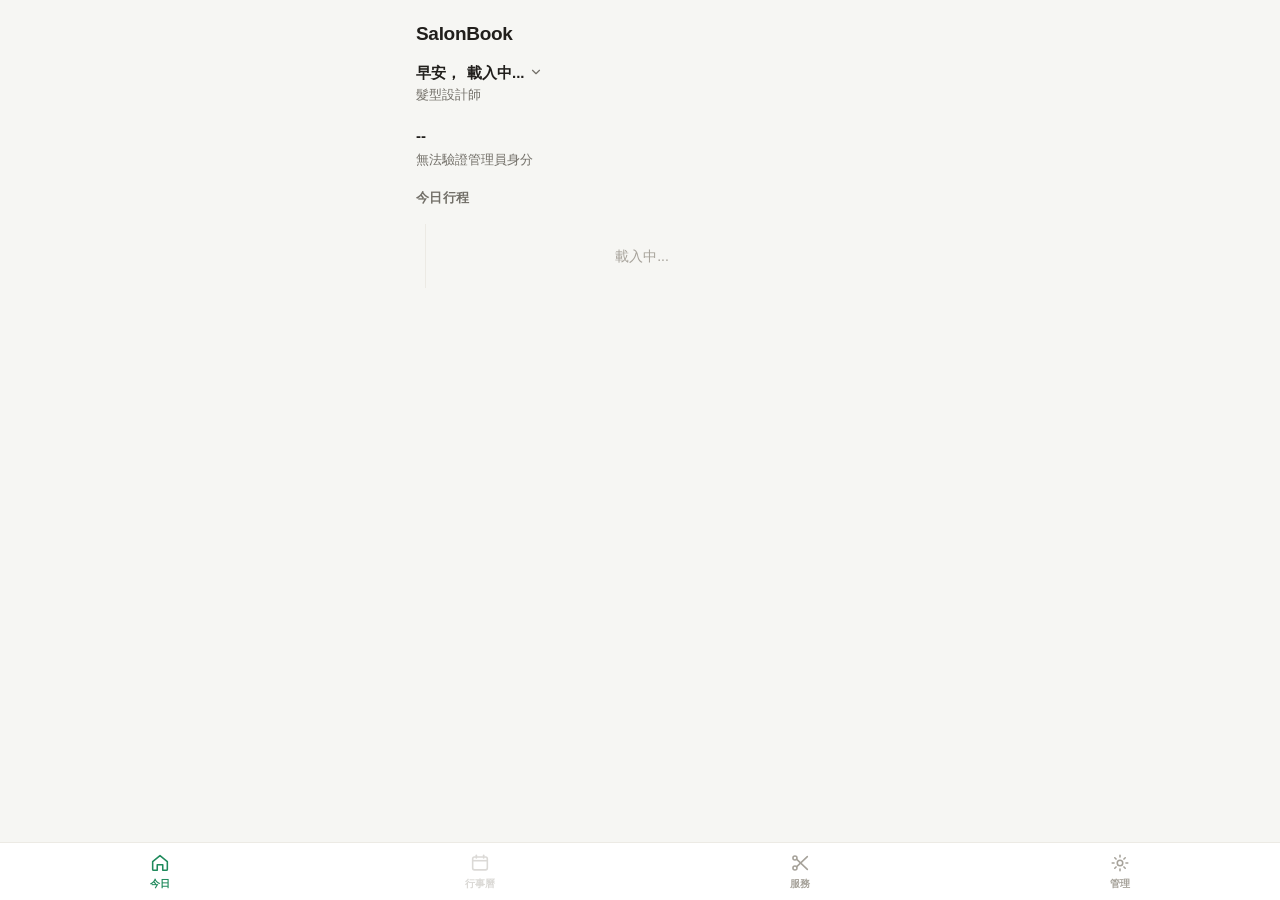
==== commit f4568429: "style: refine admin app design system" ====
--- a/frontend/admin.html
+++ b/frontend/admin.html
@@ -23,21 +23,21 @@
 
         <!-- 問候 + 設計師切換 -->
         <header class="greeting-header">
-            <div>
-                <h1 class="brand-title">SalonBook</h1>
+            <h1 class="brand-title">SalonBook</h1>
 
-                <div class="staff-switcher-v2">
-                    <span class="staff-greeting-prefix">早安，</span>
-                    <select id="staff-select">
-                        <option>載入中...</option>
-                    </select>
-                </div>
+            <div class="staff-switcher-v2">
+                <span class="staff-greeting-prefix">早安，</span>
+                <select id="staff-select">
+                    <option>載入中...</option>
+                </select>
+            </div>
 
-                <p class="staff-role" id="staff-role">髮型設計師</p>
-            </div>
+            <p class="staff-role" id="staff-role">髮型設計師</p>
         </header>
 
-        <p class="today-date" id="today-date">--</p>
+        <div class="today-date-row">
+            <span class="today-date" id="today-date">--</span>
+        </div>
         <p class="today-summary" id="today-summary">載入中...</p>
 
 
@@ -48,7 +48,9 @@
             class="alert-card"
             style="display: none;"
         >
-            <span class="alert-card-icon">⏰</span>
+            <span class="icon-badge size-md is-pending">
+                <span class="icon icon-20" id="pending-alert-icon"></span>
+            </span>
 
             <span class="alert-card-body">
                 <span class="alert-card-label">需要處理</span>
@@ -61,15 +63,34 @@
                 </span>
             </span>
 
-            <span class="alert-card-chevron">›</span>
+            <span class="icon icon-20 alert-card-chevron" id="pending-alert-chevron"></span>
         </a>
+
+
+        <!-- 今日已完成（沒有 Pending、且所有 CONFIRMED 都已過去時顯示） -->
+        <div
+            id="completion-banner"
+            class="completion-banner"
+            style="display: none;"
+        >
+            <span class="icon-badge size-md is-success">
+                <span class="icon icon-20" id="completion-icon"></span>
+            </span>
+
+            <span class="completion-banner-body">
+                <div class="completion-banner-title">今日已完成</div>
+                <div class="completion-banner-subtitle" id="completion-subtitle">今天的預約都完成了</div>
+            </span>
+
+            <span class="completion-banner-count" id="completion-count">0 / 0</span>
+        </div>
 
 
         <!-- 下一位客人 -->
         <section class="app-section" id="next-customer-section" style="display: none;">
 
             <div class="app-section-header">
-                <span class="app-section-title">下一位客人</span>
+                <span class="text-section-title">下一位客人</span>
             </div>
 
             <a
@@ -77,7 +98,9 @@
                 href="#"
                 class="next-card"
             >
-                <span class="next-card-time-badge">📅</span>
+                <span class="icon-badge size-lg is-calendar">
+                    <span class="icon icon-20" id="next-customer-icon"></span>
+                </span>
 
                 <span class="next-card-body">
                     <span class="next-card-time" id="next-customer-time">--:--</span>
@@ -85,7 +108,7 @@
                     <div class="next-card-meta" id="next-customer-meta">--</div>
                 </span>
 
-                <span class="next-card-chevron">›</span>
+                <span class="icon icon-18 next-card-chevron" id="next-customer-chevron"></span>
             </a>
 
         </section>
@@ -95,7 +118,7 @@
         <section class="app-section">
 
             <div class="app-section-header">
-                <span class="app-section-title" id="today-schedule-title">今日行程</span>
+                <span class="text-section-title" id="today-schedule-title">今日行程</span>
             </div>
 
             <div
@@ -118,7 +141,7 @@
             href="admin.html"
             class="bottom-nav-item is-active"
         >
-            <span class="bottom-nav-icon">🏠</span>
+            <span class="icon bottom-nav-icon" id="nav-today-icon"></span>
             今日
         </a>
 
@@ -126,7 +149,7 @@
             id="nav-calendar"
             class="bottom-nav-item is-disabled"
         >
-            <span class="bottom-nav-icon">🗓️</span>
+            <span class="icon bottom-nav-icon" id="nav-calendar-icon"></span>
             行事曆
         </span>
 
@@ -135,7 +158,7 @@
             href="services.html"
             class="bottom-nav-item"
         >
-            <span class="bottom-nav-icon">✂️</span>
+            <span class="icon bottom-nav-icon" id="nav-services-icon"></span>
             服務
         </a>
 
@@ -144,7 +167,7 @@
             href="staff.html"
             class="bottom-nav-item"
         >
-            <span class="bottom-nav-icon">⚙️</span>
+            <span class="icon bottom-nav-icon" id="nav-management-icon"></span>
             管理
         </a>
 
@@ -152,6 +175,7 @@
 
 
     <script src="https://static.line-scdn.net/liff/edge/2/sdk.js"></script>
+    <script src="icons.js"></script>
     <script src="admin-common.js"></script>
     <script src="admin.js"></script>
 
--- a/frontend/admin-app.css
+++ b/frontend/admin-app.css
@@ -1,45 +1,62 @@
 /* =========================================
-   SalonBook Admin App — Design tokens
-
-   這是新版 Admin App（今日／待確認列表／Booking Detail／
+   SalonBook Admin App — Design System v1
+
+   新版 Admin App（今日／待確認列表／Booking Detail／
    Bottom Navigation）專用的樣式，與舊版 admin.css（仍給
    schedule.html / services.html / staff.html 使用）分開，
    避免這次的視覺調整影響尚未重做的頁面。
 
    顏色、字體、button 樣式都還不是最終版，因此全部走 CSS
-   variable，之後要統一調整時只需要改這裡。
+   variable / reusable class，之後要統一調整時只需要改這裡，
+   不應該回頭在各頁面加 magic value。
 ========================================= */
 
 :root {
-    /* Surface */
-    --color-bg: #f7f7f5;
+    /* ---- Surface（三層：底色 / 卡片 / 強調卡片）---- */
+    --color-bg: #f6f6f3;
     --color-surface: #ffffff;
-    --color-border: #ebebe7;
-
-    /* Text */
-    --color-text: #1c1c1a;
-    --color-text-muted: #77776f;
-    --color-text-faint: #a3a39a;
-
-    /* Brand */
-    --color-brand: #1f8a4c;
-    --color-brand-contrast: #ffffff;
-
-    /* Semantic status */
-    --color-warning-bg: #fdeee0;
-    --color-warning-fg: #c8672a;
-    --color-warning-icon: #e8863f;
-
-    --color-success-bg: #e8f5ec;
-    --color-success-fg: #1f8a4c;
-
-    --color-danger-bg: #fdeceb;
+    --color-surface-tint: #fbfbf9;
+    --color-border: #eceae4;
+    --color-border-strong: #dedad1;
+
+    /* ---- Text ---- */
+    --color-text: #211f1c;
+    --color-text-muted: #726f68;
+    --color-text-faint: #a6a29a;
+    --color-on-brand: #ffffff;
+
+    /* ---- Brand ----
+       單一主要品牌色（用於 selected state、主要按鈕、強調數字），
+       但整個 App 不會被這個顏色主導。 */
+    --color-brand: #1f8a5c;
+    --color-brand-strong: #166b47;
+    --color-brand-tint: #e6f4ec;
+
+    /* ---- Semantic status ---- */
+    --color-pending-fg: #b5650f;
+    --color-pending-bg: #fdf0e0;
+    --color-pending-icon-bg: #f3a23a;
+
+    --color-success-fg: #1f8a5c;
+    --color-success-bg: #e6f4ec;
+
     --color-danger-fg: #c0392b;
-
-    --color-info-bg: #eef2fc;
-    --color-info-fg: #3c5fce;
-
-    /* Spacing scale */
+    --color-danger-bg: #fbeae8;
+
+    /* ---- Semantic icon colors（僅用於 Booking Detail 的少量彩色 icon）---- */
+    --color-icon-customer-fg: #1f8a7c;
+    --color-icon-customer-bg: #e3f4f1;
+
+    --color-icon-calendar-fg: #d1592f;
+    --color-icon-calendar-bg: #fbe9e2;
+
+    --color-icon-service-fg: #3457c9;
+    --color-icon-service-bg: #e9edfb;
+
+    --color-icon-note-fg: #b5860f;
+    --color-icon-note-bg: #f8f0dd;
+
+    /* ---- Spacing scale ---- */
     --space-1: 4px;
     --space-2: 8px;
     --space-3: 12px;
@@ -47,18 +64,40 @@
     --space-5: 20px;
     --space-6: 24px;
     --space-8: 32px;
-
-    /* Radius */
-    --radius-sm: 8px;
+    --space-10: 40px;
+
+    /* ---- Radius scale ---- */
+    --radius-sm: 10px;
     --radius-md: 14px;
     --radius-lg: 20px;
     --radius-pill: 999px;
 
-    /* Shadow (kept minimal on purpose) */
-    --shadow-card: 0 1px 2px rgba(20, 20, 15, 0.04);
-
-    /* Bottom nav height, used to pad page content */
-    --bottom-nav-height: 64px;
+    /* ---- Typography scale ----
+       page-title      App / page 標題（今日、預約詳情）
+       section-title   小節標題（下一位客人、今日行程）
+       item-title      清單/卡片主要資訊（客人姓名）
+       body            一般內文
+       body-secondary  次要資訊（電話、備註內容）
+       caption         最小輔助文字（badge、狀態標籤） */
+    --text-page-title: 20px;
+    --text-section-title: 13px;
+    --text-item-title: 15px;
+    --text-body: 14px;
+    --text-body-secondary: 13px;
+    --text-caption: 12px;
+
+    --leading-tight: 1.25;
+    --leading-normal: 1.45;
+
+    /* ---- Button ---- */
+    --button-height: 48px;
+
+    /* ---- Shadow（刻意保持極輕）---- */
+    --shadow-card: 0 1px 2px rgba(30, 28, 20, 0.05);
+    --shadow-elevated: 0 2px 8px rgba(30, 28, 20, 0.07);
+
+    /* ---- Bottom nav ---- */
+    --bottom-nav-height: 58px;
 }
 
 
@@ -87,6 +126,11 @@
         sans-serif;
 
     color: var(--color-text);
+
+    font-size: var(--text-body);
+    line-height: var(--leading-normal);
+
+    -webkit-font-smoothing: antialiased;
 }
 
 button {
@@ -98,6 +142,138 @@
     text-decoration: none;
 }
 
+svg {
+    display: block;
+    width: 100%;
+    height: 100%;
+}
+
+
+/* =========================================
+   Typography utility classes
+========================================= */
+
+.text-page-title {
+    font-size: var(--text-page-title);
+    font-weight: 700;
+    line-height: var(--leading-tight);
+    letter-spacing: -0.2px;
+}
+
+.text-section-title {
+    font-size: var(--text-section-title);
+    font-weight: 600;
+    line-height: var(--leading-tight);
+    color: var(--color-text-muted);
+
+    text-transform: uppercase;
+    letter-spacing: 0.3px;
+}
+
+.text-item-title {
+    font-size: var(--text-item-title);
+    font-weight: 600;
+    line-height: var(--leading-tight);
+}
+
+.text-body {
+    font-size: var(--text-body);
+    font-weight: 400;
+    line-height: var(--leading-normal);
+}
+
+.text-body-secondary {
+    font-size: var(--text-body-secondary);
+    font-weight: 400;
+    line-height: var(--leading-normal);
+    color: var(--color-text-muted);
+}
+
+.text-caption {
+    font-size: var(--text-caption);
+    font-weight: 600;
+    line-height: var(--leading-tight);
+    color: var(--color-text-faint);
+}
+
+
+/* =========================================
+   Icon wrapper（用於統一 icon 尺寸、語意底色）
+========================================= */
+
+.icon {
+    display: inline-flex;
+    align-items: center;
+    justify-content: center;
+
+    flex-shrink: 0;
+}
+
+.icon-16 { width: 16px; height: 16px; }
+.icon-18 { width: 18px; height: 18px; }
+.icon-20 { width: 20px; height: 20px; }
+.icon-24 { width: 24px; height: 24px; }
+
+.icon-badge {
+    display: flex;
+    align-items: center;
+    justify-content: center;
+
+    flex-shrink: 0;
+
+    border-radius: 50%;
+}
+
+.icon-badge.size-sm {
+    width: 32px;
+    height: 32px;
+}
+
+.icon-badge.size-md {
+    width: 36px;
+    height: 36px;
+}
+
+.icon-badge.size-lg {
+    width: 44px;
+    height: 44px;
+}
+
+.icon-badge.is-customer {
+    background: var(--color-icon-customer-bg);
+    color: var(--color-icon-customer-fg);
+}
+
+.icon-badge.is-calendar {
+    background: var(--color-icon-calendar-bg);
+    color: var(--color-icon-calendar-fg);
+}
+
+.icon-badge.is-service {
+    background: var(--color-icon-service-bg);
+    color: var(--color-icon-service-fg);
+}
+
+.icon-badge.is-note {
+    background: var(--color-icon-note-bg);
+    color: var(--color-icon-note-fg);
+}
+
+.icon-badge.is-pending {
+    background: var(--color-pending-icon-bg);
+    color: #ffffff;
+}
+
+.icon-badge.is-success {
+    background: var(--color-success-fg);
+    color: #ffffff;
+}
+
+.icon-badge.is-danger {
+    background: var(--color-danger-fg);
+    color: #ffffff;
+}
+
 
 /* =========================================
    Layout
@@ -109,7 +285,7 @@
 
     margin: 0 auto;
 
-    padding: var(--space-6) var(--space-4) calc(var(--bottom-nav-height) + var(--space-6));
+    padding: var(--space-5) var(--space-4) calc(var(--bottom-nav-height) + env(safe-area-inset-bottom, 0px) + var(--space-6));
 }
 
 .app-container.no-bottom-nav {
@@ -125,9 +301,10 @@
     display: flex;
     align-items: center;
 
-    gap: var(--space-2);
-
-    margin-bottom: var(--space-5);
+    gap: var(--space-1);
+
+    min-height: 40px;
+    margin-bottom: var(--space-4);
 }
 
 .top-bar-back {
@@ -135,8 +312,9 @@
     align-items: center;
     justify-content: center;
 
-    width: 36px;
-    height: 36px;
+    width: 32px;
+    height: 32px;
+    margin-left: calc(var(--space-2) * -1);
 
     padding: 0;
 
@@ -146,8 +324,6 @@
     background: none;
     color: var(--color-text);
 
-    font-size: 20px;
-
     cursor: pointer;
 }
 
@@ -155,16 +331,17 @@
     background: var(--color-border);
 }
 
+.top-bar-back .icon {
+    width: 22px;
+    height: 22px;
+}
+
 .top-bar-title {
     flex: 1;
 
-    font-size: 16px;
-    font-weight: 700;
-}
-
-.top-bar-action {
-    color: var(--color-text-muted);
-    font-size: 20px;
+    font-size: var(--text-body);
+    font-weight: 600;
+    color: var(--color-text-muted);
 }
 
 
@@ -173,17 +350,13 @@
 ========================================= */
 
 .greeting-header {
-    display: flex;
-    align-items: center;
-    justify-content: space-between;
-
     margin-bottom: var(--space-5);
 }
 
 .brand-title {
-    margin: 0 0 var(--space-2);
-
-    font-size: 22px;
+    margin: 0 0 var(--space-3);
+
+    font-size: 19px;
     font-weight: 800;
     letter-spacing: -0.3px;
 }
@@ -192,11 +365,13 @@
     position: relative;
 
     display: inline-flex;
-    align-items: center;
+    align-items: baseline;
+
+    gap: 2px;
 }
 
 .staff-greeting-prefix {
-    font-size: 15px;
+    font-size: var(--text-item-title);
     font-weight: 700;
     color: var(--color-text);
 }
@@ -204,13 +379,13 @@
 .staff-switcher-v2 select {
     appearance: none;
 
-    padding: var(--space-2) var(--space-6) var(--space-2) var(--space-1);
+    padding: 2px var(--space-5) 2px var(--space-1);
 
     border: none;
     background: none;
 
     font: inherit;
-    font-size: 15px;
+    font-size: var(--text-item-title);
     font-weight: 700;
     color: var(--color-text);
 
@@ -218,31 +393,44 @@
 }
 
 .staff-switcher-v2::after {
-    content: "▾";
+    content: "";
 
     position: absolute;
-    right: 0;
+    right: 2px;
     top: 50%;
 
+    width: 14px;
+    height: 14px;
+
     transform: translateY(-50%);
 
-    color: var(--color-text-muted);
-    font-size: 12px;
+    background-color: var(--color-text-muted);
+
+    -webkit-mask-image: url("data:image/svg+xml,%3Csvg xmlns='http://www.w3.org/2000/svg' viewBox='0 0 24 24' fill='none'%3E%3Cpath d='M6 9L12 15L18 9' stroke='black' stroke-width='2' stroke-linecap='round' stroke-linejoin='round'/%3E%3C/svg%3E");
+    mask-image: url("data:image/svg+xml,%3Csvg xmlns='http://www.w3.org/2000/svg' viewBox='0 0 24 24' fill='none'%3E%3Cpath d='M6 9L12 15L18 9' stroke='black' stroke-width='2' stroke-linecap='round' stroke-linejoin='round'/%3E%3C/svg%3E");
+    -webkit-mask-repeat: no-repeat;
+    mask-repeat: no-repeat;
 
     pointer-events: none;
 }
 
 .staff-role {
-    margin: 0;
-
-    color: var(--color-text-muted);
-    font-size: 13px;
+    margin: 1px 0 0;
+
+    font-size: var(--text-body-secondary);
+    color: var(--color-text-muted);
+}
+
+.today-date-row {
+    display: flex;
+    align-items: baseline;
+    justify-content: space-between;
+
+    margin: var(--space-5) 0 var(--space-1);
 }
 
 .today-date {
-    margin: var(--space-4) 0 var(--space-1);
-
-    font-size: 15px;
+    font-size: var(--text-item-title);
     font-weight: 700;
 }
 
@@ -250,7 +438,7 @@
     margin: 0 0 var(--space-5);
 
     color: var(--color-text-muted);
-    font-size: 13px;
+    font-size: var(--text-body-secondary);
 }
 
 
@@ -266,48 +454,36 @@
 
     width: 100%;
 
-    padding: var(--space-4);
-    margin-bottom: var(--space-4);
+    padding: var(--space-3) var(--space-4);
+    margin-bottom: var(--space-5);
 
     border: none;
     border-radius: var(--radius-md);
 
-    background: var(--color-warning-bg);
+    background: var(--color-pending-bg);
 
     cursor: pointer;
     text-align: left;
 }
 
-.alert-card-icon {
-    display: flex;
-    align-items: center;
-    justify-content: center;
-
-    width: 36px;
-    height: 36px;
-    flex-shrink: 0;
-
-    border-radius: 50%;
-
-    background: var(--color-warning-icon);
-    color: #ffffff;
-
-    font-size: 16px;
-}
-
 .alert-card-body {
     flex: 1;
 
+    min-width: 0;
+
     display: flex;
     flex-direction: column;
 
-    gap: 2px;
+    gap: 1px;
 }
 
 .alert-card-label {
-    color: var(--color-warning-fg);
-    font-size: 12px;
-    font-weight: 600;
+    color: var(--color-pending-fg);
+    font-size: var(--text-caption);
+    font-weight: 700;
+
+    text-transform: uppercase;
+    letter-spacing: 0.3px;
 }
 
 .alert-card-title {
@@ -316,7 +492,7 @@
 
     gap: var(--space-2);
 
-    font-size: 16px;
+    font-size: var(--text-item-title);
     font-weight: 700;
 }
 
@@ -325,6 +501,321 @@
     align-items: center;
     justify-content: center;
 
+    min-width: 20px;
+    height: 20px;
+
+    padding: 0 6px;
+
+    border-radius: var(--radius-pill);
+
+    background: var(--color-danger-fg);
+    color: #ffffff;
+
+    font-size: 11px;
+    font-weight: 700;
+}
+
+.alert-card-chevron {
+    color: var(--color-pending-fg);
+}
+
+
+/* =========================================
+   Section
+========================================= */
+
+.app-section {
+    margin-bottom: var(--space-6);
+}
+
+.app-section-header {
+    display: flex;
+    align-items: baseline;
+    justify-content: space-between;
+
+    margin-bottom: var(--space-2);
+}
+
+.app-section-link {
+    display: flex;
+    align-items: center;
+
+    gap: 2px;
+
+    color: var(--color-text-muted);
+    font-size: var(--text-body-secondary);
+    font-weight: 600;
+
+    background: none;
+    border: none;
+
+    cursor: pointer;
+}
+
+.app-section-link .icon {
+    width: 14px;
+    height: 14px;
+}
+
+
+/* =========================================
+   Next customer card
+========================================= */
+
+.next-card {
+    display: flex;
+    align-items: center;
+
+    gap: var(--space-3);
+
+    width: 100%;
+
+    padding: var(--space-3) var(--space-4);
+
+    border: 1px solid var(--color-border);
+    border-radius: var(--radius-md);
+
+    background: var(--color-surface);
+    box-shadow: var(--shadow-card);
+
+    cursor: pointer;
+    text-align: left;
+}
+
+.next-card-body {
+    flex: 1;
+
+    min-width: 0;
+}
+
+.next-card-time {
+    font-size: 17px;
+    font-weight: 800;
+    line-height: var(--leading-tight);
+}
+
+.next-card-name {
+    margin-top: 2px;
+
+    font-size: var(--text-body);
+    font-weight: 500;
+}
+
+.next-card-meta {
+    margin-top: 1px;
+
+    color: var(--color-text-muted);
+    font-size: var(--text-body-secondary);
+}
+
+.next-card-chevron {
+    color: var(--color-text-faint);
+}
+
+
+/* =========================================
+   Timeline list (今日行程 summary)
+========================================= */
+
+.timeline-list {
+    display: flex;
+    flex-direction: column;
+}
+
+.timeline-row {
+    position: relative;
+
+    display: flex;
+    align-items: center;
+
+    gap: var(--space-3);
+
+    width: 100%;
+
+    padding: var(--space-2) 0;
+
+    border: none;
+    background: none;
+
+    cursor: pointer;
+    text-align: left;
+}
+
+/* 細線時間軸：用左側一條淡線把每一列連起來，取代逐列 card */
+.timeline-list {
+    position: relative;
+
+    padding-left: var(--space-1);
+}
+
+.timeline-list::before {
+    content: "";
+
+    position: absolute;
+    top: 10px;
+    bottom: 10px;
+    left: 9px;
+
+    width: 1px;
+
+    background: var(--color-border);
+}
+
+.timeline-dot {
+    position: relative;
+    z-index: 1;
+
+    width: 9px;
+    height: 9px;
+    flex-shrink: 0;
+
+    border-radius: 50%;
+
+    background: var(--color-text-faint);
+    box-shadow: 0 0 0 3px var(--color-bg);
+}
+
+.timeline-dot.is-next {
+    background: var(--color-pending-icon-bg);
+}
+
+.timeline-dot.is-confirmed {
+    background: var(--color-success-fg);
+}
+
+.timeline-time {
+    width: 42px;
+    flex-shrink: 0;
+
+    font-size: var(--text-body-secondary);
+    font-weight: 700;
+    color: var(--color-text-muted);
+}
+
+.timeline-body {
+    flex: 1;
+
+    min-width: 0;
+
+    display: flex;
+    align-items: baseline;
+
+    gap: var(--space-2);
+}
+
+.timeline-name {
+    font-size: var(--text-body);
+    font-weight: 600;
+
+    white-space: nowrap;
+    overflow: hidden;
+    text-overflow: ellipsis;
+}
+
+.timeline-meta {
+    flex-shrink: 0;
+
+    color: var(--color-text-muted);
+    font-size: var(--text-body-secondary);
+}
+
+.timeline-status {
+    display: flex;
+    align-items: center;
+    justify-content: center;
+
+    width: 20px;
+    height: 20px;
+    flex-shrink: 0;
+
+    border-radius: 50%;
+}
+
+.timeline-status .icon {
+    width: 12px;
+    height: 12px;
+}
+
+.timeline-status.is-confirmed {
+    background: var(--color-success-bg);
+    color: var(--color-success-fg);
+}
+
+.timeline-status.is-next {
+    background: var(--color-pending-bg);
+    color: var(--color-pending-fg);
+}
+
+
+/* =========================================
+   Today completion state（今日已完成）
+========================================= */
+
+.completion-banner {
+    display: flex;
+    align-items: center;
+
+    gap: var(--space-3);
+
+    padding: var(--space-3) var(--space-4);
+    margin-bottom: var(--space-5);
+
+    border: 1px solid var(--color-border);
+    border-radius: var(--radius-md);
+
+    background: var(--color-surface-tint);
+}
+
+.completion-banner-body {
+    flex: 1;
+
+    min-width: 0;
+}
+
+.completion-banner-title {
+    font-size: var(--text-body);
+    font-weight: 700;
+}
+
+.completion-banner-subtitle {
+    margin-top: 1px;
+
+    color: var(--color-text-muted);
+    font-size: var(--text-body-secondary);
+}
+
+.completion-banner-count {
+    font-size: var(--text-item-title);
+    font-weight: 700;
+    color: var(--color-text-muted);
+
+    white-space: nowrap;
+}
+
+
+/* =========================================
+   Pending list page
+========================================= */
+
+.pending-title-row {
+    display: flex;
+    align-items: center;
+
+    gap: var(--space-2);
+
+    margin-bottom: var(--space-4);
+}
+
+.pending-title {
+    font-size: var(--text-page-title);
+    font-weight: 700;
+}
+
+.pending-count-badge {
+    display: inline-flex;
+    align-items: center;
+    justify-content: center;
+
     min-width: 22px;
     height: 22px;
 
@@ -335,60 +826,11 @@
     background: var(--color-danger-fg);
     color: #ffffff;
 
-    font-size: 12px;
-    font-weight: 700;
-}
-
-.alert-card-chevron {
-    color: var(--color-warning-fg);
-    font-size: 18px;
-}
-
-
-/* =========================================
-   Section
-========================================= */
-
-.app-section {
-    margin-bottom: var(--space-6);
-}
-
-.app-section-header {
-    display: flex;
-    align-items: baseline;
-    justify-content: space-between;
-
-    margin-bottom: var(--space-3);
-}
-
-.app-section-title {
-    font-size: 14px;
-    font-weight: 700;
-    color: var(--color-text-muted);
-}
-
-.app-section-link {
-    display: flex;
-    align-items: center;
-
-    gap: 2px;
-
-    color: var(--color-text-muted);
-    font-size: 13px;
-    font-weight: 600;
-
-    background: none;
-    border: none;
-
-    cursor: pointer;
-}
-
-
-/* =========================================
-   Next customer card
-========================================= */
-
-.next-card {
+    font-size: var(--text-caption);
+    font-weight: 700;
+}
+
+.booking-row {
     display: flex;
     align-items: center;
 
@@ -396,7 +838,8 @@
 
     width: 100%;
 
-    padding: var(--space-4);
+    padding: var(--space-3) var(--space-4);
+    margin-bottom: var(--space-2);
 
     border: 1px solid var(--color-border);
     border-radius: var(--radius-md);
@@ -408,7 +851,7 @@
     text-align: left;
 }
 
-.next-card-time-badge {
+.booking-row-avatar {
     display: flex;
     align-items: center;
     justify-content: center;
@@ -419,217 +862,10 @@
 
     border-radius: 50%;
 
-    background: var(--color-success-bg);
-    color: var(--color-success-fg);
-
-    font-size: 16px;
-}
-
-.next-card-body {
-    flex: 1;
-
-    min-width: 0;
-}
-
-.next-card-time {
-    font-size: 17px;
-    font-weight: 800;
-}
-
-.next-card-name {
-    margin-top: 2px;
-
-    font-size: 14px;
-    color: var(--color-text);
-}
-
-.next-card-meta {
-    margin-top: 2px;
-
-    color: var(--color-text-muted);
-    font-size: 13px;
-}
-
-.next-card-chevron {
-    color: var(--color-text-faint);
-    font-size: 18px;
-}
-
-
-/* =========================================
-   Timeline list (今日行程 summary)
-========================================= */
-
-.timeline-list {
-    display: flex;
-    flex-direction: column;
-
-    gap: var(--space-3);
-}
-
-.timeline-row {
-    display: flex;
-    align-items: center;
-
-    gap: var(--space-3);
-
-    width: 100%;
-
-    padding: 0;
-
-    border: none;
-    background: none;
-
-    cursor: pointer;
-    text-align: left;
-}
-
-.timeline-dot {
-    width: 8px;
-    height: 8px;
-    flex-shrink: 0;
-
-    border-radius: 50%;
-
-    background: var(--color-text-faint);
-}
-
-.timeline-dot.is-next {
-    background: var(--color-warning-icon);
-}
-
-.timeline-dot.is-confirmed {
-    background: var(--color-success-fg);
-}
-
-.timeline-time {
-    width: 44px;
-    flex-shrink: 0;
-
-    font-size: 13px;
-    font-weight: 700;
-    color: var(--color-text-muted);
-}
-
-.timeline-body {
-    flex: 1;
-
-    min-width: 0;
-
-    display: flex;
-    align-items: baseline;
-
-    gap: var(--space-2);
-}
-
-.timeline-name {
-    font-size: 14px;
-    font-weight: 600;
-}
-
-.timeline-meta {
-    color: var(--color-text-muted);
-    font-size: 13px;
-}
-
-.timeline-status {
-    display: flex;
-    align-items: center;
-    justify-content: center;
-
-    width: 22px;
-    height: 22px;
-    flex-shrink: 0;
-
-    border-radius: 50%;
-
-    font-size: 12px;
-}
-
-.timeline-status.is-confirmed {
-    background: var(--color-success-bg);
-    color: var(--color-success-fg);
-}
-
-.timeline-status.is-next {
-    background: var(--color-warning-bg);
-    color: var(--color-warning-fg);
-}
-
-
-/* =========================================
-   Pending list page
-========================================= */
-
-.pending-title-row {
-    display: flex;
-    align-items: center;
-
-    gap: var(--space-2);
-
-    margin-bottom: var(--space-4);
-}
-
-.pending-title {
-    font-size: 20px;
-    font-weight: 800;
-}
-
-.pending-count-badge {
-    display: inline-flex;
-    align-items: center;
-    justify-content: center;
-
-    min-width: 24px;
-    height: 24px;
-
-    padding: 0 7px;
-
-    border-radius: var(--radius-pill);
-
-    background: var(--color-danger-fg);
-    color: #ffffff;
-
-    font-size: 13px;
-    font-weight: 700;
-}
-
-.booking-row {
-    display: flex;
-    align-items: center;
-
-    gap: var(--space-3);
-
-    width: 100%;
-
-    padding: var(--space-4);
-    margin-bottom: var(--space-3);
-
-    border: 1px solid var(--color-border);
-    border-radius: var(--radius-md);
-
-    background: var(--color-surface);
-    box-shadow: var(--shadow-card);
-
-    cursor: pointer;
-    text-align: left;
-}
-
-.booking-row-avatar {
-    display: flex;
-    align-items: center;
-    justify-content: center;
-
-    width: 44px;
-    height: 44px;
-    flex-shrink: 0;
-
-    border-radius: 50%;
-
-    background: var(--color-info-bg);
-    color: var(--color-info-fg);
-
-    font-size: 15px;
+    background: var(--color-icon-service-bg);
+    color: var(--color-icon-service-fg);
+
+    font-size: var(--text-body);
     font-weight: 700;
 }
 
@@ -640,27 +876,26 @@
 }
 
 .booking-row-time {
-    font-size: 13px;
+    font-size: var(--text-body-secondary);
     color: var(--color-text-muted);
 }
 
 .booking-row-name {
-    margin-top: 2px;
-
-    font-size: 15px;
-    font-weight: 700;
+    margin-top: 1px;
+
+    font-size: var(--text-item-title);
+    font-weight: 600;
 }
 
 .booking-row-meta {
-    margin-top: 2px;
-
-    color: var(--color-text-muted);
-    font-size: 13px;
+    margin-top: 1px;
+
+    color: var(--color-text-muted);
+    font-size: var(--text-body-secondary);
 }
 
 .booking-row-chevron {
     color: var(--color-text-faint);
-    font-size: 18px;
 }
 
 
@@ -677,27 +912,32 @@
 }
 
 .detail-heading {
-    font-size: 20px;
-    font-weight: 800;
+    font-size: var(--text-page-title);
+    font-weight: 700;
 }
 
 .status-pill {
     display: inline-flex;
     align-items: center;
 
-    gap: var(--space-1);
-
-    padding: var(--space-1) var(--space-3);
+    gap: 5px;
+
+    padding: 5px var(--space-3);
 
     border-radius: var(--radius-pill);
 
-    font-size: 13px;
-    font-weight: 700;
+    font-size: var(--text-body-secondary);
+    font-weight: 700;
+}
+
+.status-pill .icon {
+    width: 14px;
+    height: 14px;
 }
 
 .status-pill.is-pending {
-    background: var(--color-warning-bg);
-    color: var(--color-warning-fg);
+    background: var(--color-pending-bg);
+    color: var(--color-pending-fg);
 }
 
 .status-pill.is-confirmed {
@@ -724,10 +964,11 @@
 
 .detail-row {
     display: flex;
+    align-items: center;
 
     gap: var(--space-3);
 
-    padding: var(--space-4) 0;
+    padding: var(--space-3) 0;
 
     border-bottom: 1px solid var(--color-border);
 }
@@ -736,35 +977,6 @@
     border-bottom: none;
 }
 
-.detail-row-icon {
-    display: flex;
-    align-items: center;
-    justify-content: center;
-
-    width: 36px;
-    height: 36px;
-    flex-shrink: 0;
-
-    border-radius: 50%;
-
-    font-size: 15px;
-}
-
-.detail-row-icon.is-customer {
-    background: var(--color-info-bg);
-    color: var(--color-info-fg);
-}
-
-.detail-row-icon.is-date {
-    background: var(--color-danger-bg);
-    color: var(--color-danger-fg);
-}
-
-.detail-row-icon.is-service {
-    background: var(--color-info-bg);
-    color: var(--color-info-fg);
-}
-
 .detail-row-body {
     flex: 1;
 
@@ -772,15 +984,17 @@
 }
 
 .detail-row-primary {
-    font-size: 15px;
-    font-weight: 700;
+    font-size: var(--text-item-title);
+    font-weight: 600;
+    line-height: var(--leading-tight);
 }
 
 .detail-row-secondary {
     margin-top: 2px;
 
     color: var(--color-text-muted);
-    font-size: 13px;
+    font-size: var(--text-body-secondary);
+    line-height: var(--leading-normal);
 }
 
 .detail-row-value {
@@ -789,6 +1003,10 @@
     justify-content: space-between;
 
     gap: var(--space-3);
+}
+
+.detail-row-value .detail-row-primary:last-child {
+    flex-shrink: 0;
 }
 
 
@@ -808,13 +1026,19 @@
 }
 
 .action-button {
-    min-height: 48px;
+    display: flex;
+    align-items: center;
+    justify-content: center;
+
+    gap: var(--space-2);
+
+    min-height: var(--button-height);
 
     padding: var(--space-3);
 
     border-radius: var(--radius-sm);
 
-    font-size: 15px;
+    font-size: var(--text-body);
     font-weight: 700;
 
     cursor: pointer;
@@ -824,8 +1048,13 @@
         opacity 0.15s ease;
 }
 
+.action-button .icon {
+    width: 18px;
+    height: 18px;
+}
+
 .action-button:disabled {
-    opacity: 0.6;
+    opacity: 0.55;
     cursor: not-allowed;
 }
 
@@ -844,15 +1073,15 @@
     border: 1px solid var(--color-brand);
 
     background: var(--color-brand);
-    color: var(--color-brand-contrast);
+    color: var(--color-on-brand);
 }
 
 .action-button.is-confirm:hover:not(:disabled) {
-    opacity: 0.9;
+    background: var(--color-brand-strong);
 }
 
 .action-button.is-neutral {
-    border: 1px solid var(--color-border);
+    border: 1px solid var(--color-border-strong);
 
     background: var(--color-surface);
     color: var(--color-text);
@@ -869,7 +1098,7 @@
 
     gap: var(--space-3);
 
-    padding: var(--space-4);
+    padding: var(--space-3) var(--space-4);
     margin-top: var(--space-4);
 
     border-radius: var(--radius-md);
@@ -881,29 +1110,8 @@
     background: var(--color-danger-bg);
 }
 
-.result-banner-icon {
-    display: flex;
-    align-items: center;
-    justify-content: center;
-
-    width: 32px;
-    height: 32px;
-    flex-shrink: 0;
-
-    border-radius: 50%;
-
-    background: var(--color-success-fg);
-    color: #ffffff;
-
-    font-size: 14px;
-}
-
-.result-banner.is-rejected .result-banner-icon {
-    background: var(--color-danger-fg);
-}
-
 .result-banner-title {
-    font-size: 14px;
+    font-size: var(--text-body);
     font-weight: 700;
 }
 
@@ -911,7 +1119,7 @@
     margin-top: 1px;
 
     color: var(--color-text-muted);
-    font-size: 12px;
+    font-size: var(--text-body-secondary);
 }
 
 
@@ -927,7 +1135,7 @@
     text-align: center;
 
     color: var(--color-text-faint);
-    font-size: 14px;
+    font-size: var(--text-body);
 }
 
 
@@ -943,7 +1151,8 @@
 
     display: flex;
 
-    height: var(--bottom-nav-height);
+    height: calc(var(--bottom-nav-height) + env(safe-area-inset-bottom, 0px));
+    padding-bottom: env(safe-area-inset-bottom, 0px);
 
     background: var(--color-surface);
 
@@ -960,18 +1169,20 @@
     align-items: center;
     justify-content: center;
 
-    gap: 2px;
+    gap: 3px;
+
+    min-height: 44px;
 
     color: var(--color-text-faint);
-    font-size: 11px;
+    font-size: 10px;
     font-weight: 600;
 
     cursor: pointer;
 }
 
 .bottom-nav-icon {
-    font-size: 20px;
-    line-height: 1;
+    width: 22px;
+    height: 22px;
 }
 
 .bottom-nav-item.is-active {
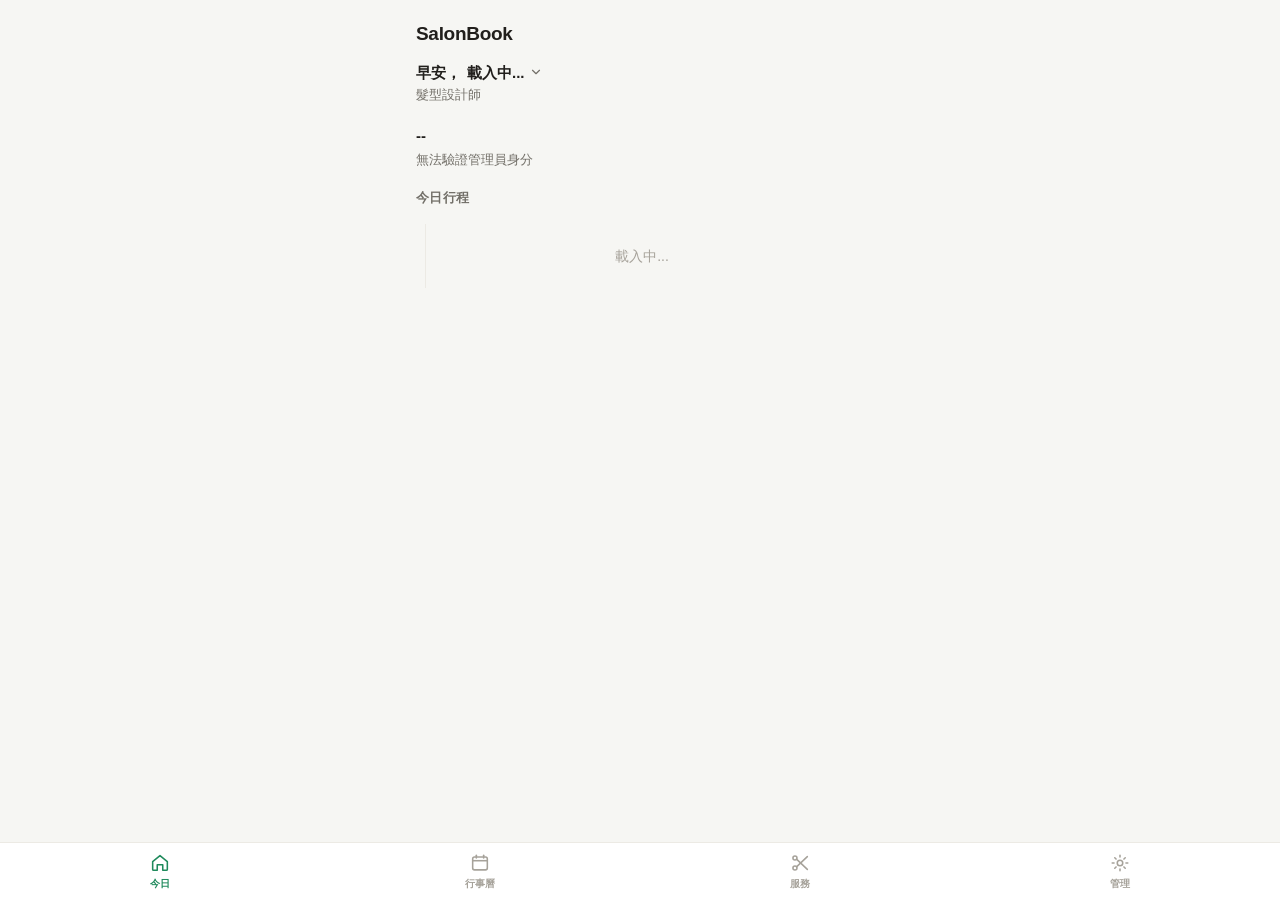
==== commit 2de51e5b: "feat: add admin calendar and blocked time flow" ====
--- a/frontend/admin.html
+++ b/frontend/admin.html
@@ -145,13 +145,14 @@
             今日
         </a>
 
-        <span
+        <a
             id="nav-calendar"
-            class="bottom-nav-item is-disabled"
+            href="calendar.html"
+            class="bottom-nav-item"
         >
             <span class="icon bottom-nav-icon" id="nav-calendar-icon"></span>
             行事曆
-        </span>
+        </a>
 
         <a
             id="nav-services"
--- a/frontend/admin-app.css
+++ b/frontend/admin-app.css
@@ -42,6 +42,12 @@
 
     --color-danger-fg: #c0392b;
     --color-danger-bg: #fbeae8;
+
+    /* ---- Blocked time（不可預約：一個中性、偏冷的色調，
+       刻意跟 pending 的暖橘分開——blocked 是既定事實，
+       不是「需要處理」的待辦事項）---- */
+    --color-blocked-fg: #5b5a72;
+    --color-blocked-bg: #eeeef4;
 
     /* ---- Semantic icon colors（僅用於 Booking Detail 的少量彩色 icon）---- */
     --color-icon-customer-fg: #1f8a7c;
@@ -746,6 +752,39 @@
     color: var(--color-pending-fg);
 }
 
+.timeline-dot.is-pending {
+    background: var(--color-pending-icon-bg);
+}
+
+.timeline-status.is-pending {
+    background: var(--color-pending-bg);
+    color: var(--color-pending-fg);
+}
+
+/* BlockedTime 列：同一條時間軸上的一列，但刻意做得比 Booking
+   安靜——沒有可點擊的卡片感、沒有 chevron，用色塊表示「這段
+   時間已經不存在」而不是「有一件事要處理」。 */
+.timeline-row.is-blocked {
+    cursor: default;
+}
+
+.timeline-dot.is-blocked {
+    background: var(--color-blocked-fg);
+}
+
+.timeline-row.is-blocked .timeline-name {
+    color: var(--color-blocked-fg);
+    font-weight: 600;
+}
+
+.timeline-row.is-blocked .timeline-body {
+    padding: 6px var(--space-3);
+
+    border-radius: var(--radius-sm);
+
+    background: var(--color-blocked-bg);
+}
+
 
 /* =========================================
    Today completion state（今日已完成）
@@ -1193,3 +1232,215 @@
     opacity: 0.4;
     cursor: default;
 }
+
+
+/* =========================================
+   Calendar — page header
+========================================= */
+
+.calendar-header-row {
+    display: flex;
+    align-items: baseline;
+    justify-content: space-between;
+
+    margin-bottom: var(--space-4);
+}
+
+.calendar-month-label {
+    font-size: var(--text-body-secondary);
+    font-weight: 600;
+    color: var(--color-text-muted);
+}
+
+.calendar-month-nav {
+    display: flex;
+    align-items: center;
+
+    gap: var(--space-1);
+}
+
+.calendar-month-nav button {
+    display: flex;
+    align-items: center;
+    justify-content: center;
+
+    width: 28px;
+    height: 28px;
+
+    padding: 0;
+
+    border: none;
+    border-radius: var(--radius-sm);
+
+    background: none;
+    color: var(--color-text-muted);
+
+    cursor: pointer;
+}
+
+.calendar-month-nav button:hover {
+    background: var(--color-border);
+}
+
+.calendar-month-nav .icon {
+    width: 18px;
+    height: 18px;
+}
+
+
+/* =========================================
+   Calendar — week strip（日期選擇）
+========================================= */
+
+.week-strip {
+    display: grid;
+    grid-template-columns: repeat(7, 1fr);
+
+    gap: var(--space-1);
+    margin-bottom: var(--space-5);
+}
+
+.week-strip-day {
+    display: flex;
+    flex-direction: column;
+    align-items: center;
+
+    gap: 4px;
+
+    padding: var(--space-2) 0;
+
+    border: none;
+    border-radius: var(--radius-sm);
+
+    background: none;
+
+    cursor: pointer;
+}
+
+.week-strip-weekday {
+    font-size: 11px;
+    font-weight: 600;
+    color: var(--color-text-faint);
+}
+
+.week-strip-date {
+    display: flex;
+    align-items: center;
+    justify-content: center;
+
+    width: 32px;
+    height: 32px;
+
+    border-radius: 50%;
+
+    font-size: var(--text-body);
+    font-weight: 600;
+    color: var(--color-text);
+
+    font-variant-numeric: tabular-nums;
+}
+
+.week-strip-day.is-today .week-strip-date {
+    box-shadow: inset 0 0 0 1.5px var(--color-brand);
+}
+
+.week-strip-day.is-selected .week-strip-date {
+    background: var(--color-brand);
+    color: var(--color-on-brand);
+}
+
+.week-strip-dot {
+    width: 4px;
+    height: 4px;
+
+    border-radius: 50%;
+
+    background: var(--color-brand);
+
+    visibility: hidden;
+}
+
+.week-strip-day.has-content .week-strip-dot {
+    visibility: visible;
+}
+
+.week-strip-day.is-selected .week-strip-dot {
+    background: var(--color-text-faint);
+}
+
+
+/* =========================================
+   Calendar — selected date + daily schedule
+========================================= */
+
+.calendar-selected-date-row {
+    display: flex;
+    align-items: center;
+    justify-content: space-between;
+
+    margin-bottom: var(--space-4);
+}
+
+.calendar-selected-date {
+    font-size: var(--text-page-title);
+    font-weight: 700;
+}
+
+.calendar-add-button {
+    display: flex;
+    align-items: center;
+    justify-content: center;
+
+    width: 36px;
+    height: 36px;
+
+    border: 1px solid var(--color-border-strong);
+    border-radius: 50%;
+
+    background: var(--color-surface);
+    color: var(--color-text);
+
+    cursor: pointer;
+}
+
+.calendar-add-button:hover {
+    background: var(--color-border);
+}
+
+.calendar-add-button .icon {
+    width: 18px;
+    height: 18px;
+}
+
+.calendar-closed-banner {
+    display: flex;
+    align-items: center;
+
+    gap: var(--space-3);
+
+    padding: var(--space-3) var(--space-4);
+    margin-bottom: var(--space-4);
+
+    border-radius: var(--radius-md);
+
+    background: var(--color-blocked-bg);
+}
+
+.calendar-closed-banner-body {
+    flex: 1;
+
+    min-width: 0;
+}
+
+.calendar-closed-banner-title {
+    font-size: var(--text-body);
+    font-weight: 700;
+    color: var(--color-blocked-fg);
+}
+
+.calendar-closed-banner-subtitle {
+    margin-top: 1px;
+
+    color: var(--color-text-muted);
+    font-size: var(--text-body-secondary);
+}
